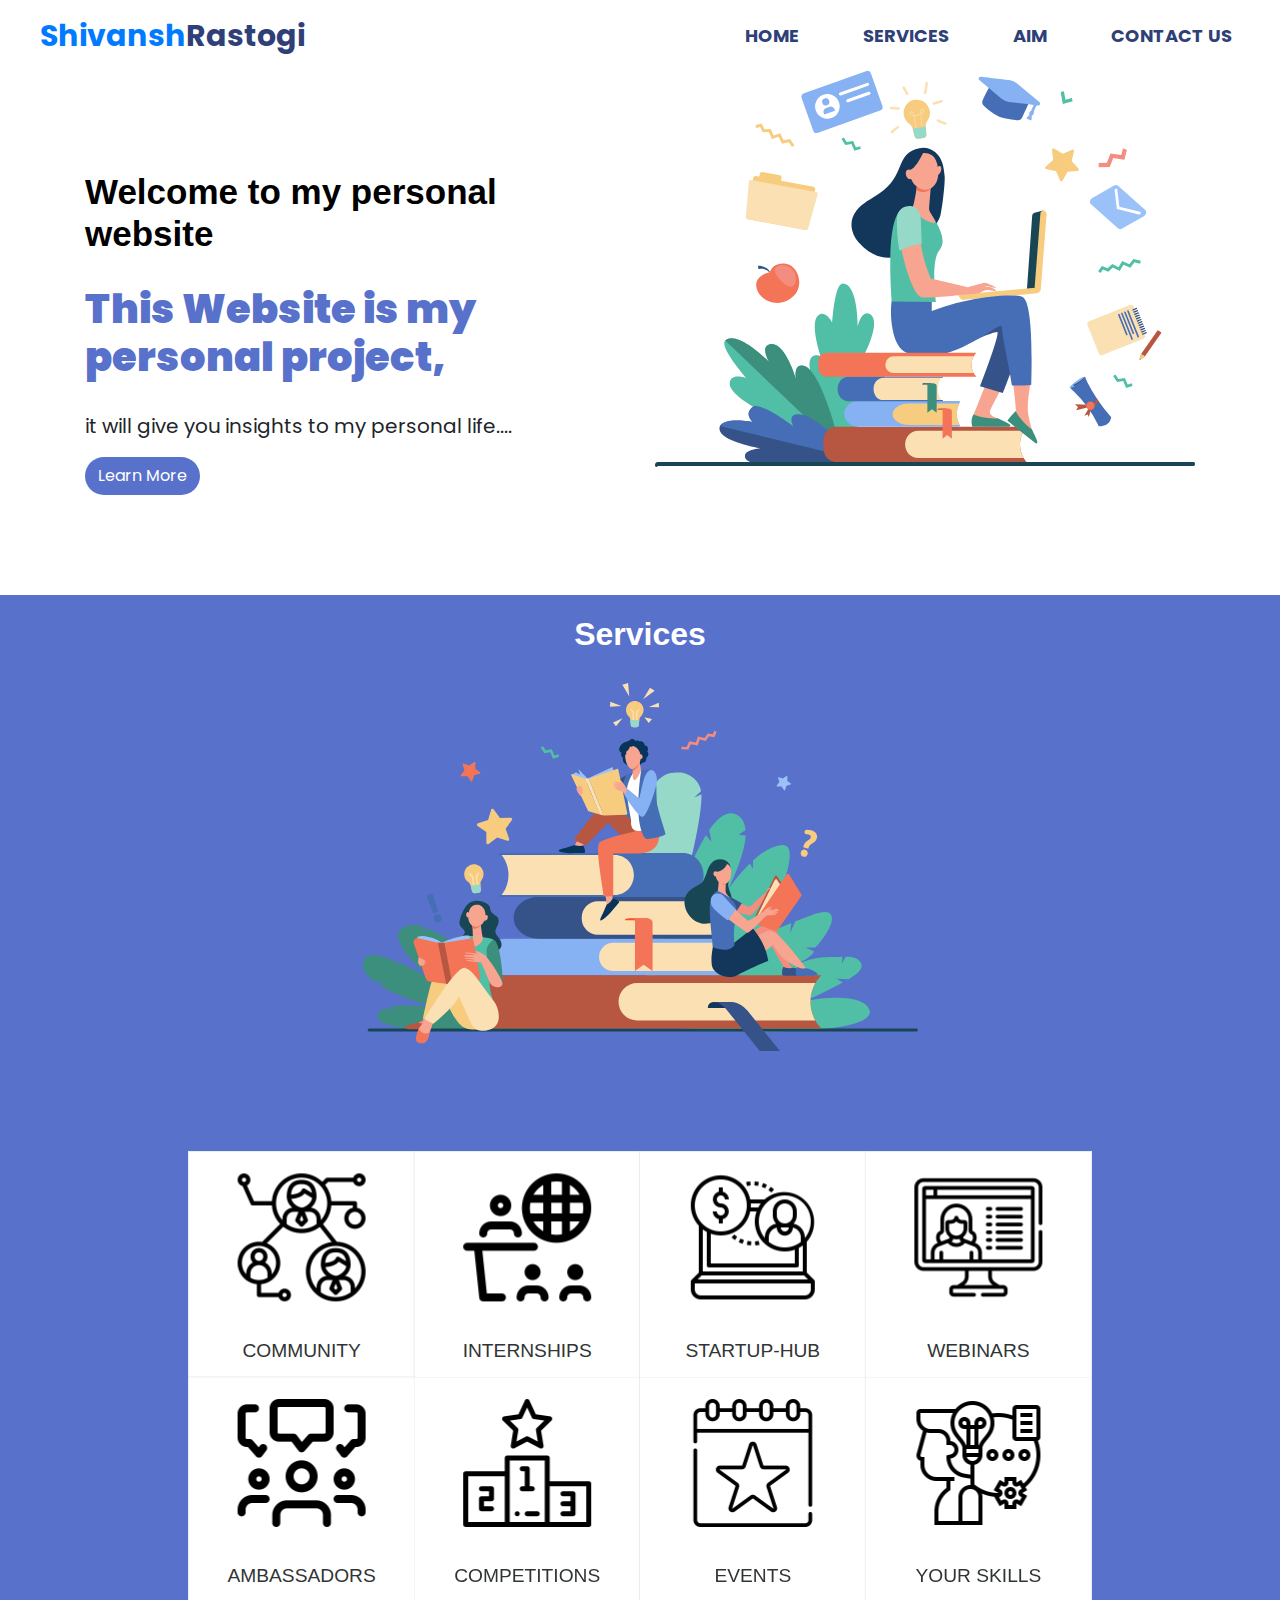
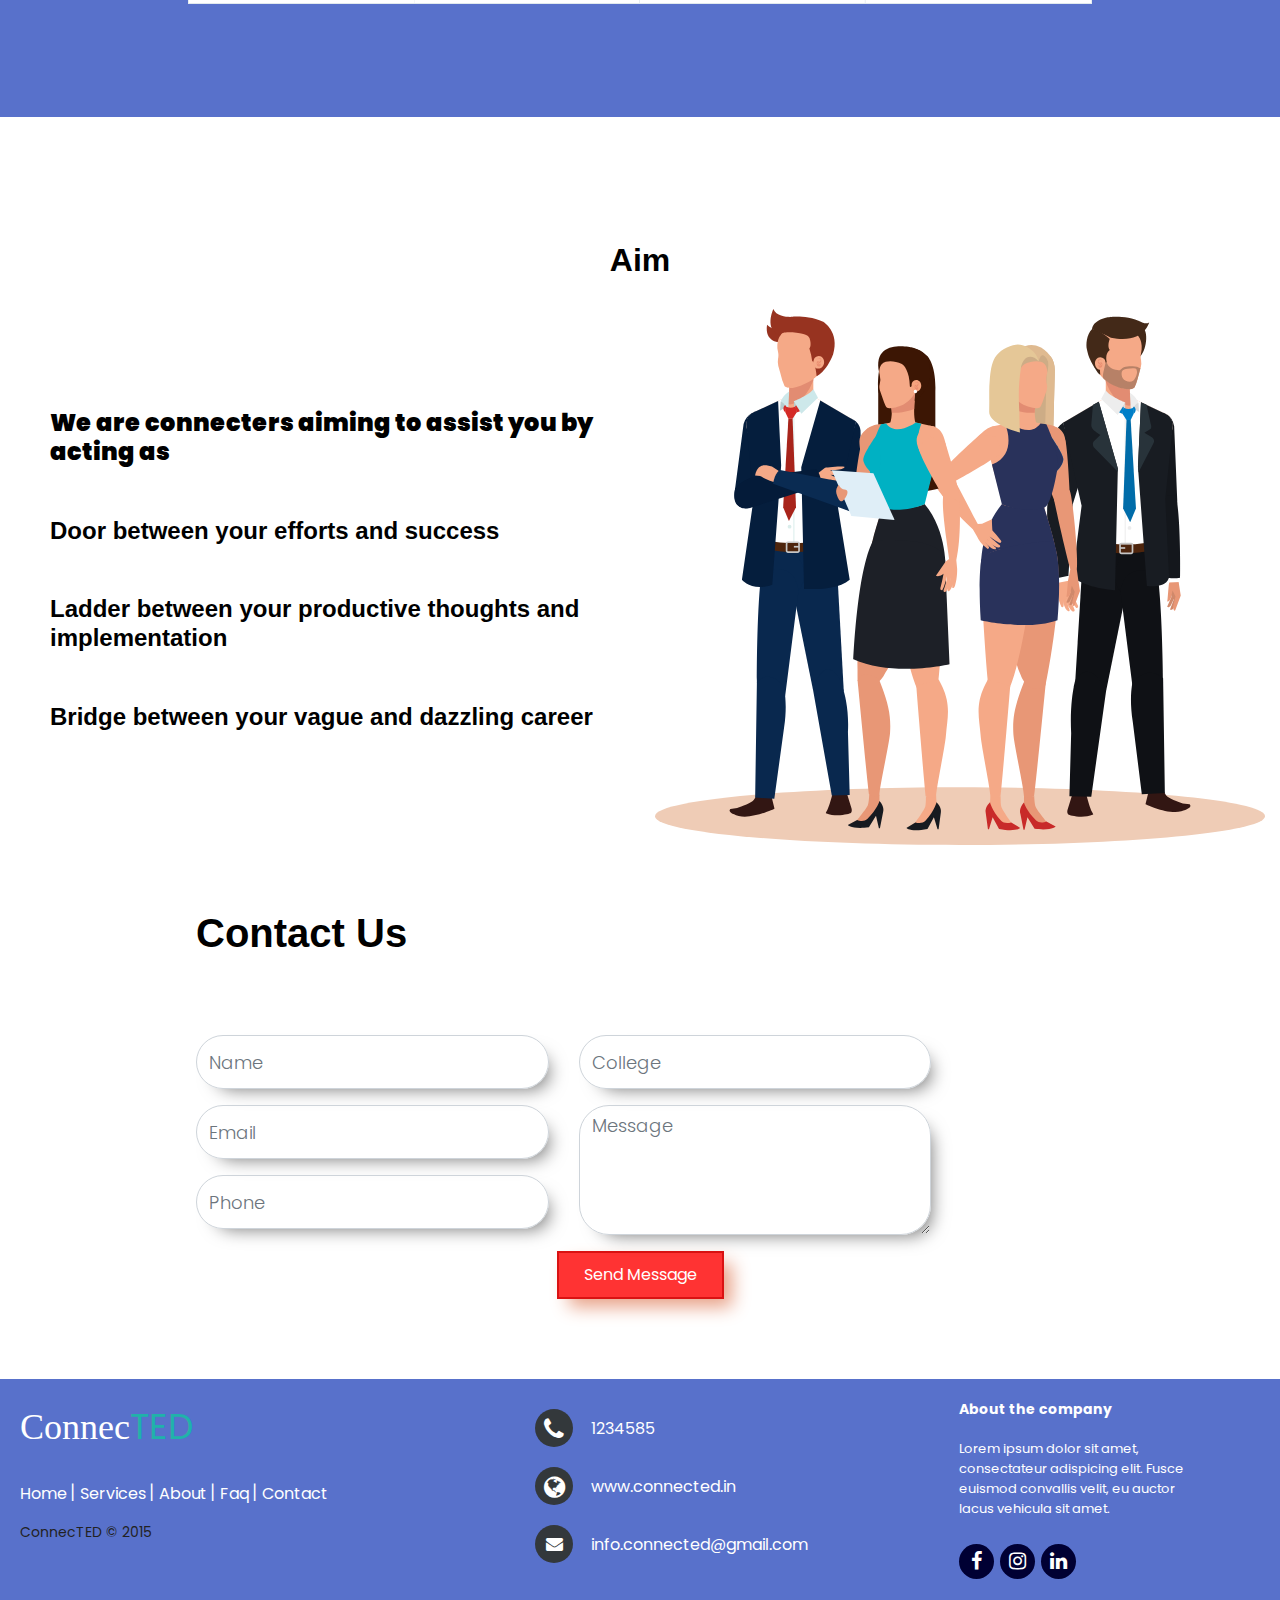
==== index.html @ b20474a9 "intro done" ====
<!DOCTYPE html>
<html>
<head>
  <title>Portfolio</title>


  <meta charset="utf-8">
  <meta name="viewport" content="width=device-width, initial-scale=1">
 <link rel="stylesheet" href="https://maxcdn.bootstrapcdn.com/bootstrap/4.5.2/css/bootstrap.min.css">

<!-- jQuery library -->
<script src="https://ajax.googleapis.com/ajax/libs/jquery/3.5.1/jquery.min.js"></script>

<!-- Popper JS -->
<script src="https://cdnjs.cloudflare.com/ajax/libs/popper.js/1.16.0/umd/popper.min.js"></script>

<!-- Latest compiled JavaScript -->
<script src="https://maxcdn.bootstrapcdn.com/bootstrap/4.5.2/js/bootstrap.min.js"></script>
  <link rel="stylesheet" type="text/css" href="css/style.css">
<link href="https://fonts.googleapis.com/css2?family=Poppins&display=swap" rel="stylesheet">
<link href="https://stackpath.bootstrapcdn.com/font-awesome/4.7.0/css/font-awesome.min.css"  rel="stylesheet">

 <style>



 </style>
 </head>

 <body>



<div class="bs-example">
    <nav class="navbar navbar-expand-lg navbar navbar-transparent bg-transparent">
        <a href="#" class="navbar-brand nav-style pl-4"><b> Shivansh<span class="righttxt">Rastogi</span></b></a>
        <button type="button" class="navbar-toggler" data-toggle="collapse" data-target="#navbarCollapse1">
            <span class="navbar-toggler-icon"></span>
        </button>

        <div class="collapse navbar-collapse" id="navbarCollapse1">
            <ul class="navbar-nav ml-auto">
              <li class="nav-item px-4">
                <a href="#" class="nav-link active">HOME</a>
              </li>
              <li class="nav-item px-4">
                <a href="#" class=" nav-link">SERVICES</a>
              </li>
              <li class="nav-item px-4">
                <a href="#" class="nav-link">AIM</a>
              </li>

               <li class="nav-item px-4">
                <a href="#" class="nav-link">CONTACT US</a>
              </li>
            </ul>
            
        </div>
    </nav>
  
      
    </ul>
     
  </div>
<section>
	<div class="container">
		<div class="row">
			<div class="col-md-5 col-lg-6 col-12  left">

				<h2 style="color: black;font-size: 35px"> Welcome to my personal website </h2>

				<h2 style="color: #5871CB;font-size: 40px;font-weight: bold;" ><b>This Website is my personal project, <span class="righttxt"></span></b></h2>
				<h2 style="font-size: 40px"> </h2>

        <p class="para"> it will give you insights to my personal life.... </p>

        <button class="btn">Learn More</button>
			</div>


<div class=" col-lg-6 col-md-5 col-12">

  <img src="Girl.svg" class="image-fluid">
</div>

		</div>

	</div>

</section>



<section>
	
<div class="container-fluid backgrd">
	<center><h2 class="serve"> Services</h2></center>



	

  <div class="container">
    <center>
	<img src="Students.svg" alt=""  class="image-fluid stdimg">
  </center>
</div>

<!--blocks-->


<div class="container-st">
  <div class="at-section">
    
  </div>
  <div class="at-grid" data-column="4">
    <div class="at-column">
      <div class="at-user">
        <div class="at-user__avatar"><img src="network.png"/></div>
        <div class="at-user__name">COMMUNITY</div>
        <div class="at-user__title"></div>
        <ul class="at-social">
          <li class="at-social__item"><a href="">
              </a></li>
          <li class="at-social__item"><a href="">
              </a></li>
          <li class="at-social__item"><a href="">
              </a></li>
        </ul>
      </div>
    </div>
    <div class="at-column">
      <div class="at-user">
       <div class="at-user__avatar" ><img src= "training.png"  /></div>
        <div class="at-user__name">INTERNSHIPS</div>
        <div class="at-user__title"></div>
        <ul class="at-social">
          <li class="at-social__item"><a href="">
              </a></li>
          <li class="at-social__item"><a href="">
              </a></li>
          <li class="at-social__item"><a href="">
              </a></li>
        </ul>
      </div>
    </div>
    <div class="at-column">
      <div class="at-user">
        <div class="at-user__avatar"><img src="money.png"/></div>
        <div class="at-user__name">STARTUP-HUB</div>
        <div class="at-user__title"></div>
        <ul class="at-social">
          <li class="at-social__item"><a href="">
              </a></li>
          <li class="at-social__item"><a href="">
              </a></li>
          <li class="at-social__item"><a href="">
              </a></li>
        </ul>
      </div>

    </div> <div class="at-column">
      <div class="at-user">
       <div class="at-user__avatar" ><img src="webinar.png" /></div>
        <div class="at-user__name">WEBINARS</div>
        <div class="at-user__title"></div>
        <ul class="at-social">
          <li class="at-social__item"><a href="">
              </a></li>
          <li class="at-social__item"><a href="">
              </a></li>
          <li class="at-social__item"><a href="">
              </a></li>
        </ul>
      </div>
    </div>



 <div class="at-column">
      <div class="at-user">
       <div class="at-user__avatar" ><img src="forum.png"  /></div>
        <div class="at-user__name">AMBASSADORS</div>
        <div class="at-user__title"></div>
        <ul class="at-social">
          <li class="at-social__item"><a href="">
              </a></li>
          <li class="at-social__item"><a href="">
              </a></li>
          <li class="at-social__item"><a href="">
              </a></li>
        </ul>
      </div>
    </div>


    <div class="at-column">
      <div class="at-user">
       <div class="at-user__avatar"><img src="podium.png"/></div>
        <div class="at-user__name">COMPETITIONS</div>
        <div class="at-user__title"></div>
        <ul class="at-social">
          <li class="at-social__item"><a href="">
              </a></li>
          <li class="at-social__item"><a href="">
              </a></li>
          <li class="at-social__item"><a href="">
              </a></li>
        </ul>
      </div>
    </div>
    <div class="at-column">
      <div class="at-user">
        <div class="at-user__avatar"><img src="event.png"/></div>
        <div class="at-user__name">EVENTS</div>
        <div class="at-user__title"></div>
        <ul class="at-social">
          <li class="at-social__item"><a href="">
              </a></li>
          <li class="at-social__item"><a href="">
              </a></li>
          <li class="at-social__item"><a href="">
              </a></li>
        </ul>
      </div>
    </div>
    <div class="at-column">
      <div class="at-user">
        
<div class="at-user__avatar"><img src="skill.png"></div>
        <div class="at-user__name"> YOUR SKILLS</div>
        <div class="at-user__title"></div>
        <ul class="at-social">
          <li class="at-social__item"><a href="">
              </a></li>
          <li class="at-social__item"><a href="">
              </a></li>
          <li class="at-social__item"><a href="">
              </a></li>
        </ul>
      </div>
    </div>
    
    
    </div>











</div>


</section>


<section>

<div class="container-fluid ">

  <center><h2 class="pt-4"> Aim</h2></center>

<div class="row">

  <div class="col-md-5 col-lg-6 col-12 aimleft">

<h4 class="line"><b>We are connecters aiming to assist you by acting as</b></h4>

<h4 class="line">Door between your efforts and success</h4>

<h4 class="line">Ladder between your productive thoughts and implementation</h4>

<h4 class="line">Bridge between your vague and dazzling career</h4>
  </div>



  <div class="col-md-5 col-lg-6 col-12 ">

    <img src="Aim.svg"  class="image-fluid">

  </div>
</div>


</div>

</section>

<section class="contact">
  
<div class="container">
<div id="fh5co-main">
<div class="fh5co-narrow-content animate-box fadeInLeft animated" data-animate-effect="fadeInLeft">
        
        <div class="row">
          <div class="col-md-4 col-md-offset-1">
            <h1>Contact Us</h1>
          </div>
          
        </div>
        <br /><br />
        <form action="">
          <div class="row">
            <div class="col-md-10 col-md-offset-1">
              <div class="row">
                <div class="col-md-6">
                  <div class="form-group">
                    <input type="text" class="form-control" placeholder="Name">
                  </div>
                  <div class="form-group">
                    <input type="text" class="form-control" placeholder="Email">
                    
                  </div>
                  <div class="form-group">
                    <input type="text" class="form-control" placeholder="Phone">
                    
                  </div>
                </div>
                <div class="col-md-6">
                  <div class="form-group">
                    <input type="text" class="form-control" placeholder="College">
                    
                  </div>

                  <div class="form-group">
                    <textarea name="" id="message" cols="30" rows="7" class="form-control" placeholder="Message"></textarea>
                  </div>
                 
                </div>
                
              </div>
            </div>
            
          </div>   
          <center>
                  <div class="form-group">
                    <input type="submit" class="btn btn-primary btn-md" value="Send Message">
                    
                  </div>
                </center>

        </form>
      </div>
</div>


</div>



  
</section>









<section >

<footer class="footer-distributed" style="padding: 20px 20px">

      <div class="footer-left">

        <h3>Connec<span>TED</span></h3>

        <p class="footer-links">
          <a href="#" class="link-1">Home</a>
          
          <a href="#">Services</a>
        
          
        
          <a href="#">About</a>
          
          <a href="#">Faq</a>
          
          <a href="#">Contact</a>
        </p>

        <p class="footer-company-name">ConnecTED © 2015</p>
      </div>

      <div class="footer-center">

        <div>
          <i class="fa fa-phone"></i>
          <p>1234585</p>
        </div>
<div>
          <i class="fa fa-globe"></i>
           <p><a href="file:///C:/Users/HP/Desktop/www.connected.in">www.connected.in</a></p>
        </div>
        <div>
          <i class="fa fa-envelope"></i>
          <p><a href="mailto:info.connected@gmail.com">info.connected@gmail.com</a></p>
        </div>

      </div>

      <div class="footer-right">

        <p class="footer-company-about">
          <span>About the company</span>
          Lorem ipsum dolor sit amet, consectateur adispicing elit. Fusce euismod convallis velit, eu auctor lacus vehicula sit amet.
        </p>

        <div class="footer-icons">

          <a href="#"><i class="fa fa-facebook"></i></a>
          <a href="#"><i class="fa fa-instagram"></i></a>
          <a href="#"><i class="fa fa-linkedin"></i></a>
        </div>

      </div>

    </footer>
    </section>
 </body>
 </html>
---- css/style.css ----
*{
  margin:0px;padding:0px;box-sizing:border-box;font-family: 'Poppins', sans-serif;
}


.nav-link{

  color: #2F3F78;
  font-weight: bold;
  font-size:18px;
}

.nav-link:hover{
  background:#2F3F78;
  color: white;
 -webkit-box-shadow: 10px 10px 18px -10px rgba(0,0,0,0.54);
-moz-box-shadow: 10px 10px 18px -10px rgba(0,0,0,0.54);
box-shadow: 10px 10px 18px -10px rgba(0,0,0,0.54); 


}

.stdimg{
height: 50%;
width: 50%;
}



.imcon{
height: 500px;
width: 500px;

}


.left{
  padding-top: 100px;
  padding-bottom: 100px;
}
.navbar-toggler{

  background:#2F3F78; 
}


.navbar-brand{
font-size: 30px;

}

.navbar-toggler{
background-color: blue;
  }

.righttxt{

  color:#2F3F78; 
}

.para{

  font-size:20px;
}

.btn{

  background-color:#5871CB; 
  border-radius:40px;
  color: white;
}

.backgrd{

background-color: #5871CB;


}

.serve{

  color:white;
  padding-top:20px;
}

.bigcol{

  background-color: white;
  height:300px;
  width: 50px;
  border-radius:10px; 

}

.smallcol{

  background-color: white;
  height: 150px;
  border-radius:10px;
  margin: 10px;

}



.row1{
  margin-left:40px;
  padding-left:100px;
  
  padding-bottom: 20px;


}

.aimleft{

  padding-left:50px;
  padding-top: 100px;
  display: block;

}

.aimleft .h4{

  line-height: 50px;
}

.line{

  padding-bottom:20px;
}

/* blocks */

.at-section__title {
  margin: 0 0 70px;
  color: #000;
  font-family: 'Roboto', sans-serif;
  font-size: 3.5rem;
  font-weight: 300;
  line-height: 2.625rem;
  text-align: center;
}
.at-grid {
  display: -webkit-box;
  display: flex;
  -webkit-box-orient: horizontal;
  -webkit-box-direction: normal;
          flex-direction: row;
  flex-wrap: wrap;
  background: #FFF;
  border: 1px solid #E2E9ED;
}
.at-grid[data-column="1"] .at-column {
  width: 100%;
  max-width: 100%;
  min-width: 100%;
  flex-basis: 100%;
}
.at-grid[data-column="2"] .at-column {
  width: 50%;
  max-width: 50%;
  min-width: 50%;
  flex-basis: 50%;
}
.at-grid[data-column="3"] .at-column {
  width: 33.3333333333%;
  max-width: 33.3333333333%;
  min-width: 33.3333333333%;
  flex-basis: 33.3333333333%;
}
.at-grid[data-column="4"] .at-column {
  width: 25%;
  max-width: 25%;
  min-width: 25%;
  flex-basis: 25%;
}
.at-grid[data-column="5"] .at-column {
  width: 20%;
  max-width: 20%;
  min-width: 20%;
  flex-basis: 20%;
}
.at-grid[data-column="6"] .at-column {
  width: 16.6666666667%;
  max-width: 16.6666666667%;
  min-width: 16.6666666667%;
  flex-basis: 16.6666666667%;
}
.at-grid[data-column="7"] .at-column {
  width: 14.2857142857%;
  max-width: 14.2857142857%;
  min-width: 14.2857142857%;
  flex-basis: 14.2857142857%;
}
.at-grid[data-column="8"] .at-column {
  width: 12.5%;
  max-width: 12.5%;
  min-width: 12.5%;
  flex-basis: 12.5%;
}
.at-grid[data-column="9"] .at-column {
  width: 11.1111111111%;
  max-width: 11.1111111111%;
  min-width: 11.1111111111%;
  flex-basis: 11.1111111111%;
}
.at-column {
  z-index: 0;
  position: relative;
  background: #FFF;
  box-shadow: 0 0 0 1px #E2E9ED;
  padding: 10px;
  box-sizing: border-box;
  -webkit-transition: box-shadow 0.2s ease, z-index 0s 0.2s ease, -webkit-transform 0.2s ease;
  transition: box-shadow 0.2s ease, z-index 0s 0.2s ease, -webkit-transform 0.2s ease;
  transition: box-shadow 0.2s ease, transform 0.2s ease, z-index 0s 0.2s ease;
  transition: box-shadow 0.2s ease, transform 0.2s ease, z-index 0s 0.2s ease, -webkit-transform 0.2s ease;
}
.at-column:before {
  content: "";
  display: block;
  padding-top: 100%;
}
.at-column:hover {
  z-index: 1;
  box-shadow: 0 8px 50px rgba(0, 0, 0, 0.2);
  -webkit-transform: scale(1.05);
          transform: scale(1.05);
  -webkit-transition: box-shadow 0.2s ease, z-index 0s 0s ease, -webkit-transform 0.2s ease;
  transition: box-shadow 0.2s ease, z-index 0s 0s ease, -webkit-transform 0.2s ease;
  transition: box-shadow 0.2s ease, transform 0.2s ease, z-index 0s 0s ease;
  transition: box-shadow 0.2s ease, transform 0.2s ease, z-index 0s 0s ease, -webkit-transform 0.2s ease;
}
.at-column:hover .at-social {
  margin: 16px 0 0;
  opacity: 1;
}
@media (max-width: 800px) {
  .at-column {
    width: 50% !important;
    max-width: 50% !important;
    min-width: 50% !important;
    flex-basis: 50% !important;
  }
}
@media (max-width: 600px) {
  .at-column {
    width: 100% !important;
    max-width: 100% !important;
    min-width: 100% !important;
    flex-basis: 100% !important;
  }
}
.at-user {
  position: absolute;
  top: 50%;
  left: 0;
  width: 100%;
  -webkit-transform: translate(0, -50%);
          transform: translate(0, -50%);
  text-align: center;
}
.at-user__avatar {
  width: 200px;
  height: 200px;
 padding: 20px;
  margin: 0 auto 20px;
  overflow: hidden;
}
.at-user__avatar img {
  display: block;
  width: 100%;
  max-width: 100%;
}
.at-user__name {
  color: #313435;
  font-family: 'Roboto', sans-serif;
  font-size: 1.5rem;
  font-weight: 500;
  line-height: 2.625rem;
}
.at-user__title {
  color: #6F808A;
  font-family: 'Roboto', sans-serif;
  font-size: 0.875rem;
  line-height: 2.375rem;
}
.at-social {
  margin: 0 0 -18px;
  opacity: 0;
  -webkit-transition: margin 0.2s ease, opacity 0.2s ease;
  transition: margin 0.2s ease, opacity 0.2s ease;
}
.at-social__item {
  display: inline-block;
  margin: 0 10px;
}
.at-social__item a {
  display: block;
}
.at-social__item svg {
  fill: #515F65;
  display: block;
  height: 18px;
  -webkit-transition: fill 0.2s ease;
  transition: fill 0.2s ease;
}
.at-social__item svg:hover {
  fill: #788D96;
}
.container-st {
  max-width: 1170px;
  width: 100%;
  margin: 100px auto;
  padding: 0 20px;
  box-sizing: border-box;
  -webkit-transform-origin: top center;
          transform-origin: top center;
  -webkit-transform: scale(0.8);
          transform: scale(0.8);
}



h1, h2, h3, h4, h5, h6{
      color: #000;
    font-family: "Montserrat", Arial, sans-serif;
    font-weight: 700;
    margin: 0 0 30px 0;
}
#fh5co-main {
    
    -webkit-transition: 0.5s;
    -o-transition: 0.5s;
    transition: 0.5s;
}
#fh5co-main .fh5co-narrow-content {
    position: relative;
    width: 80%;
    margin: 0 auto;
    padding: 4em 0;
}


.form-control{
       -webkit-appearance: none;
    -moz-appearance: none;
    appearance: none;
   
    background: transparent;
    border-radius: 30px!important;
    border: 2px solid linear-gradient(red,black) !important;

    height: 54px !important;
    font-size: 18px;
-webkit-box-shadow: 10px 10px 18px -10px rgba(0,0,0,0.54);
-moz-box-shadow: 10px 10px 18px -10px rgba(0,0,0,0.54);
box-shadow: 10px 10px 18px -10px rgba(0,0,0,0.54);
    font-weight: 300;
    
   
}

.form-control:hover{


}



#message {
    height: 130px !important;
}
.btn.btn-md {
    padding: 10px 25px !important;
}
.btn-primary {
    background: rgba(255, 0, 0, 0.8) !important;
    box-shadow: 10px 10px 18px -2px rgba(232,162,136,1);
    
    color: #fff !important;
    border: 2px solid #da1212 !important;
  border-radius: 0px !important;
}





























/*footer*/

.footer-distributed{
  background: #5871CB;
   box-shadow: 30px 10px #0000ff;
   box-sizing: border-box ;
   width: 100%;

   text-align: left;
   font: bold 16px sans-serif;
   padding: 70px 50px;
}

.footer-distributed .footer-left,
.footer-distributed .footer-center,
.footer-distributed .footer-right{
  display: inline-block;
  vertical-align: top;
}

/* Footer left */

.footer-distributed .footer-left{
  width: 40%;
}

/* The company logo */

.footer-distributed h3{
  color:  #ffffff;
  font: normal 36px 'Open Sans', cursive;
  margin: 0;
}

.footer-distributed h3 span{
  color:  lightseagreen;
}

/* Footer links */

.footer-distributed .footer-links{
  color:  #ffffff;
  margin: 20px 0 12px;
  padding: 0;
}

.footer-distributed .footer-links a{
  display:inline-block;
  line-height: 1.8;
  font-weight:400;
  text-decoration: none;
  color:  inherit;
}

.footer-distributed .footer-company-name{
  color:  #222;
  font-size: 14px;
  font-weight: normal;
  margin: 0;
}

/* Footer Center */

.footer-distributed .footer-center{
  width: 35%;
}

.footer-distributed .footer-center i{
  background-color:  #33383b;
  color: #ffffff;
  font-size: 25px;
  width: 38px;
  height: 38px;
  border-radius: 50%;
  text-align: center;
  line-height: 42px;
  margin: 10px 15px;
  vertical-align: middle;
}

.footer-distributed .footer-center i.fa-envelope{
  font-size: 17px;
  line-height: 38px;
}

.footer-distributed .footer-center p{
  display: inline-block;
  color: #ffffff;
  font-weight:400;
  vertical-align: middle;
  margin:0;
}

.footer-distributed .footer-center p span{
  display:block;
  font-weight: normal;
  font-size:14px;
  line-height:2;
}

.footer-distributed .footer-center p a{
  color:white;
  text-decoration: none;;
}

.footer-distributed .footer-links a:before {
  content: "|";
  font-weight:300;
  font-size: 20px;
  left: 0;
  color: #fff;
  display: inline-block;
  padding-right: 5px;
}

.footer-distributed .footer-links .link-1:before {
  content: none;
}

/* Footer Right */

.footer-distributed .footer-right{
  width: 20%;
}

.footer-distributed .footer-company-about{
  line-height: 20px;
  color:  white;
  font-size: 13px;
  font-weight: normal;
  margin: 0;
}

.footer-distributed .footer-company-about span{
  display: block;
  color:  white;
  font-size: 14px;
  font-weight: bold;
  margin-bottom: 20px;
}

.footer-distributed .footer-icons{
  margin-top: 25px;
}

.footer-distributed .footer-icons a{
  display: inline-block;
  width: 35px;
  height: 35px;
  cursor: pointer;
  background-color:  #000033;
  border-radius: 50%;

  font-size: 20px;
  color: #ffffff;
  text-align: center;
  line-height: 35px;

  margin-right: 3px;
  margin-bottom: 5px;
}

/* If you don't want the footer to be responsive, remove these media queries */

@media (max-width: 880px) {

  .footer-distributed{
    font: bold 14px sans-serif;
  }

  .footer-distributed .footer-left,
  .footer-distributed .footer-center,
  .footer-distributed .footer-right{
    display: block;
    width: 100%;
    margin-bottom: 40px;
    text-align: center;
  }

  .footer-distributed .footer-center i{
    margin-left: 0;
  }
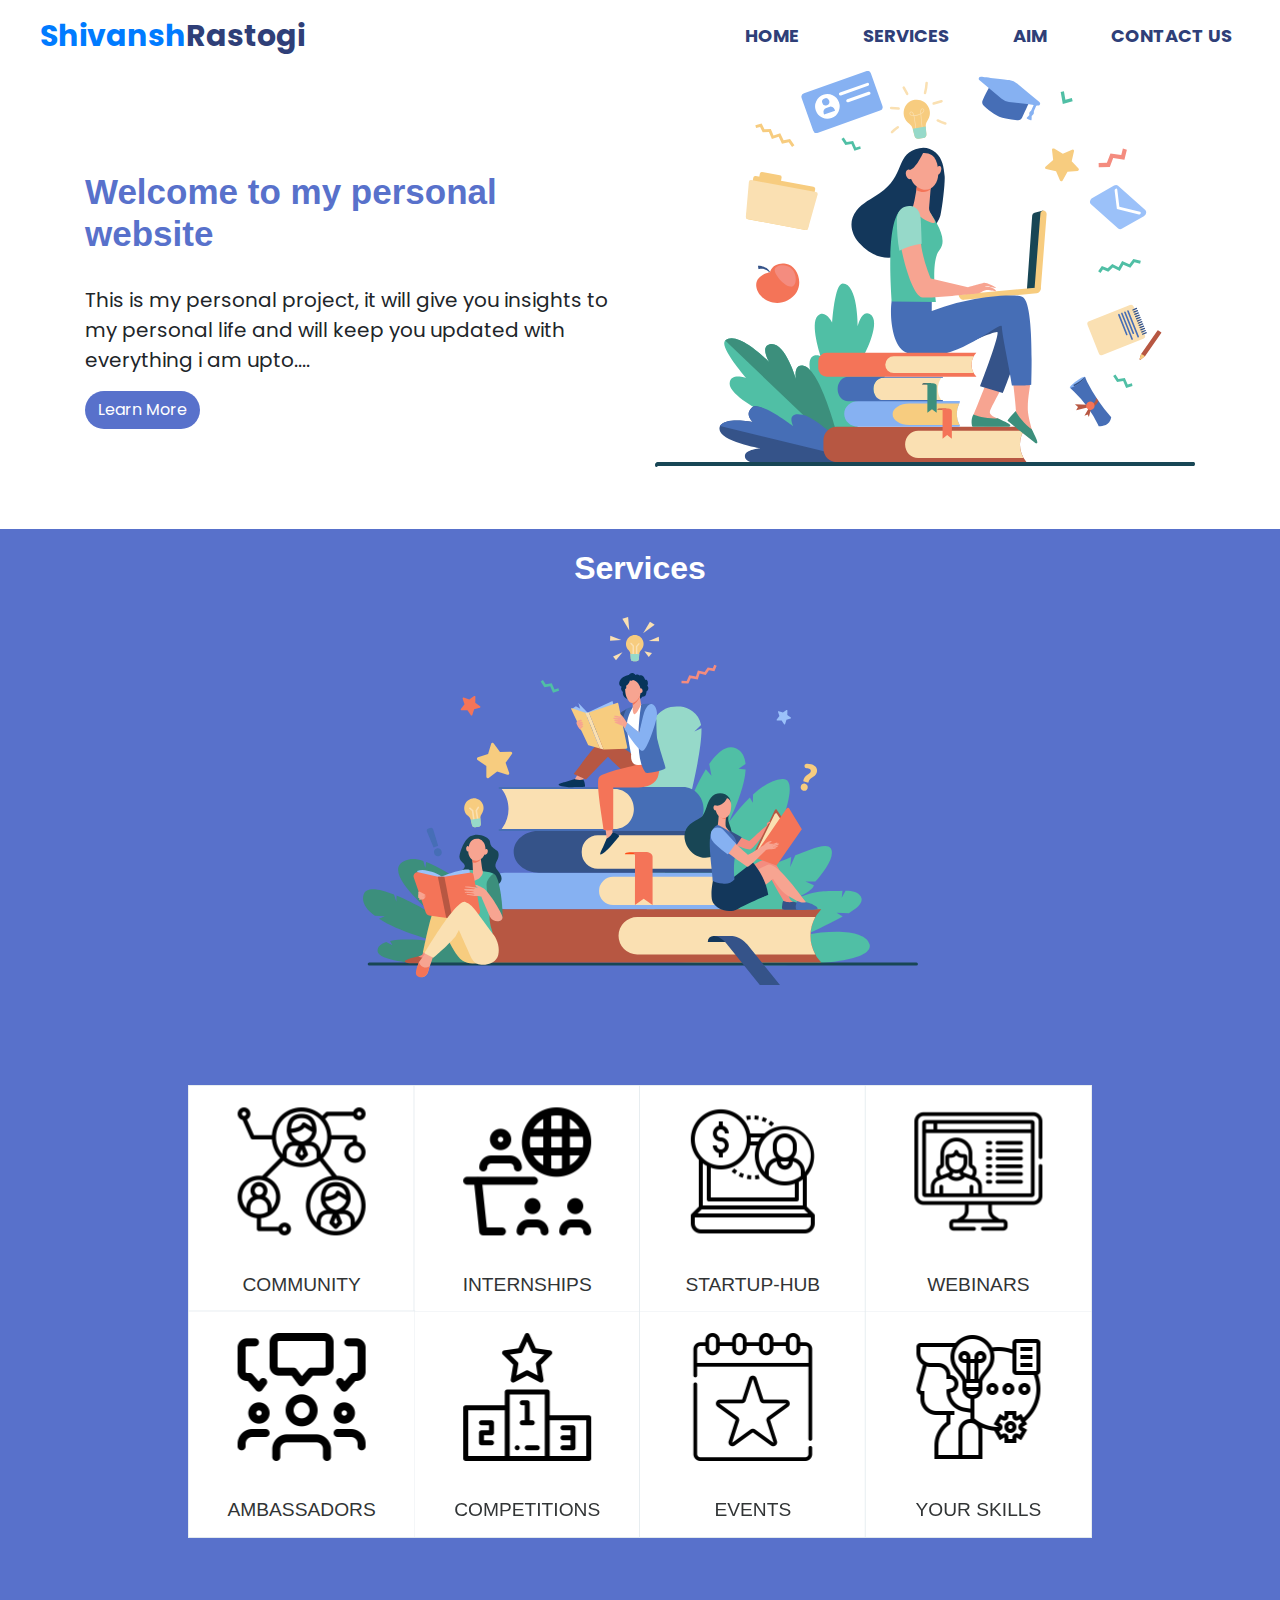
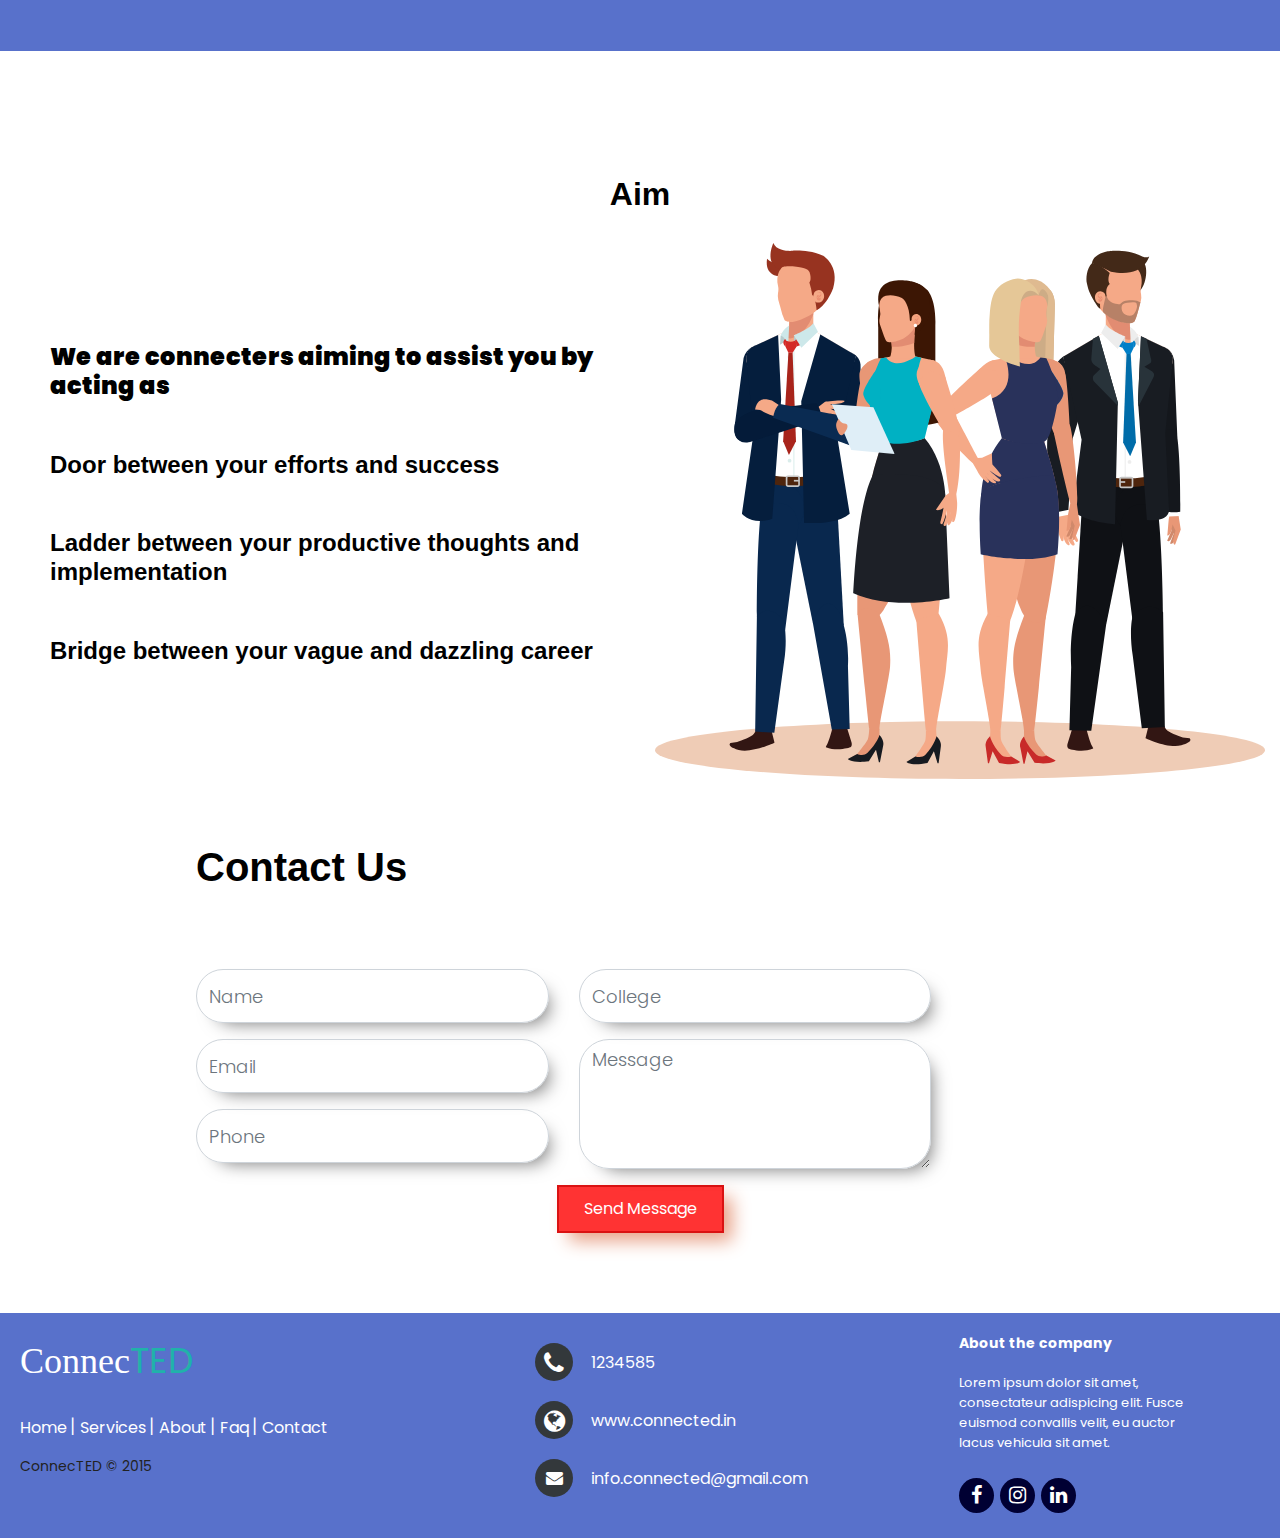
==== commit 78dd98f3: "changes to my intro" ====
--- a/index.html
+++ b/index.html
@@ -67,12 +67,12 @@
 		<div class="row">
 			<div class="col-md-5 col-lg-6 col-12  left">
 
-				<h2 style="color: black;font-size: 35px"> Welcome to my personal website </h2>
-
-				<h2 style="color: #5871CB;font-size: 40px;font-weight: bold;" ><b>This Website is my personal project, <span class="righttxt"></span></b></h2>
-				<h2 style="font-size: 40px"> </h2>
-
-        <p class="para"> it will give you insights to my personal life.... </p>
+				<h2 style="color: #5871CB;font-size: 35px"> Welcome to my personal website </h2>
+
+				<!-- <h2 style="color: #5871CB;font-size: 40px;font-weight: bold;" ><b> <span class="righttxt"></span></b></h2>
+				<h2 style="font-size: 40px"> </h2> -->
+
+        <p class="para"> This is my personal project, it will give you insights to my personal life and will keep you updated with everything i am upto.... </p>
 
         <button class="btn">Learn More</button>
 			</div>
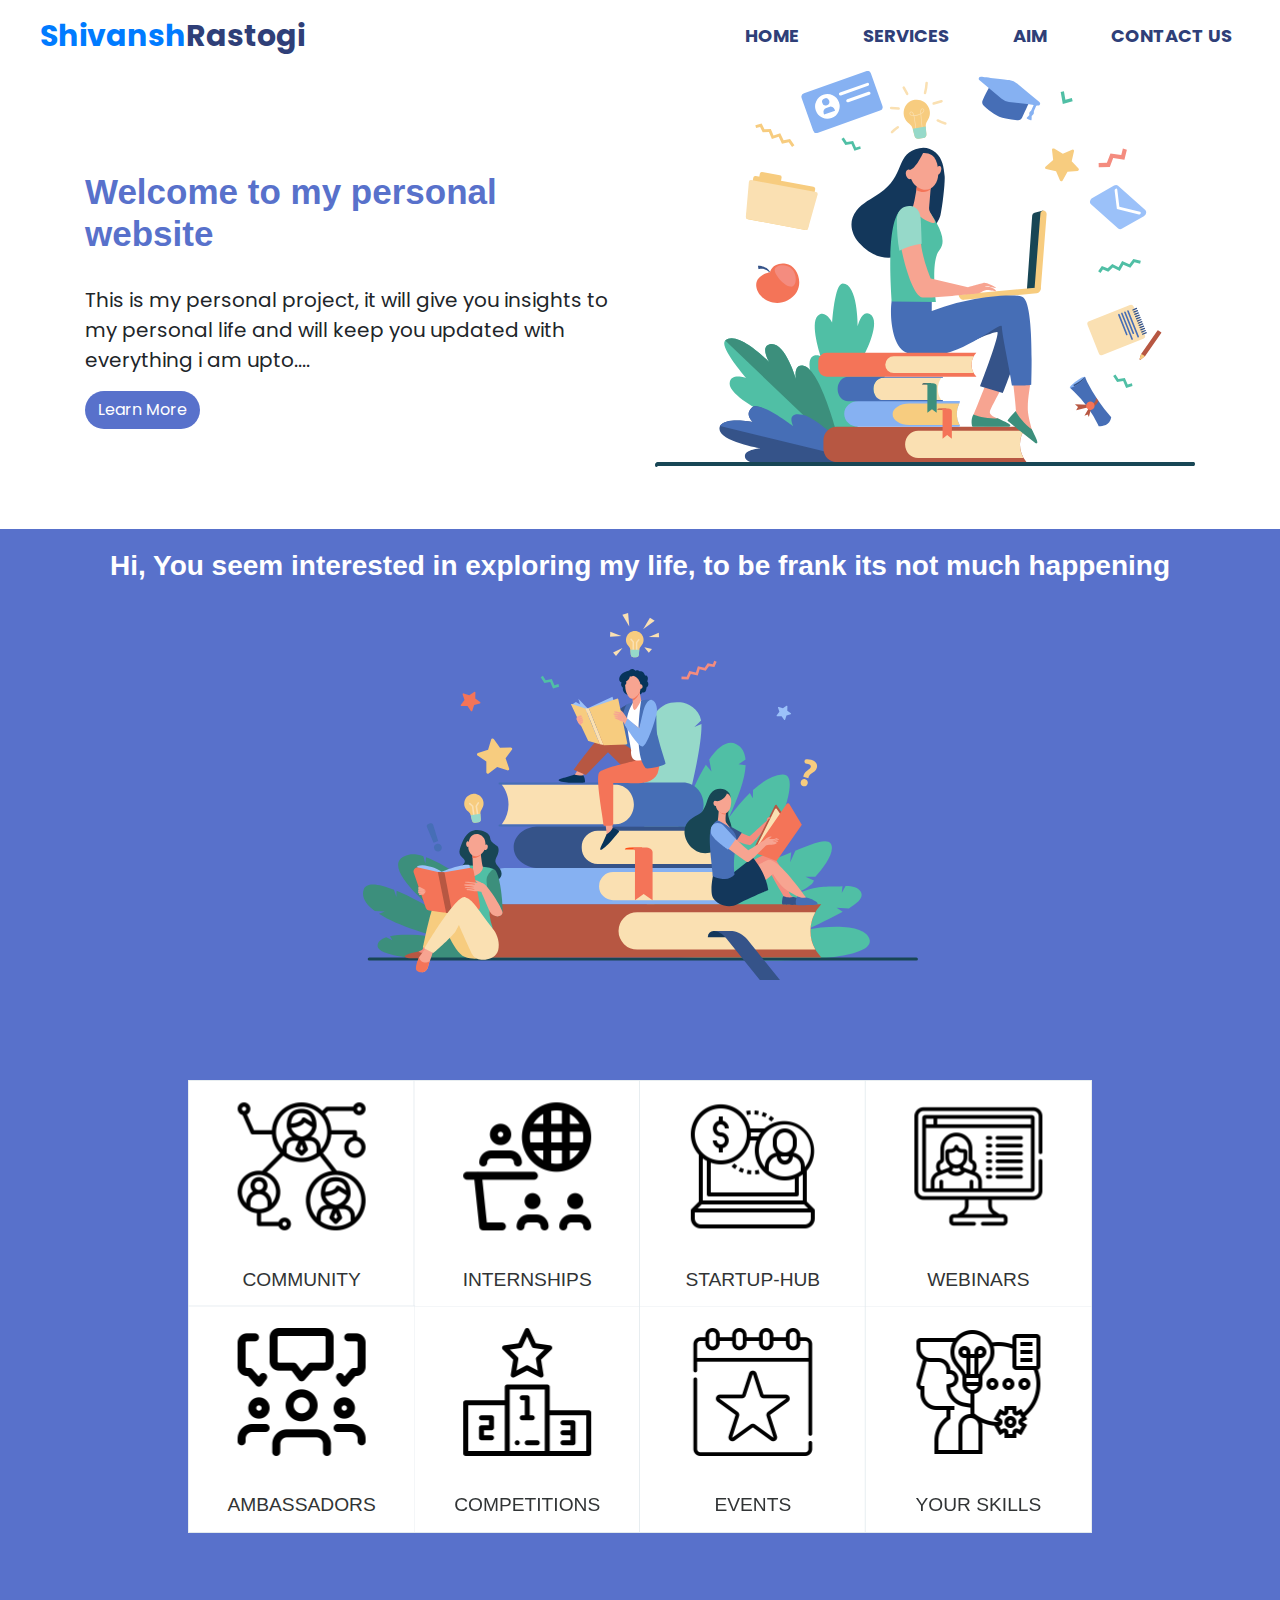
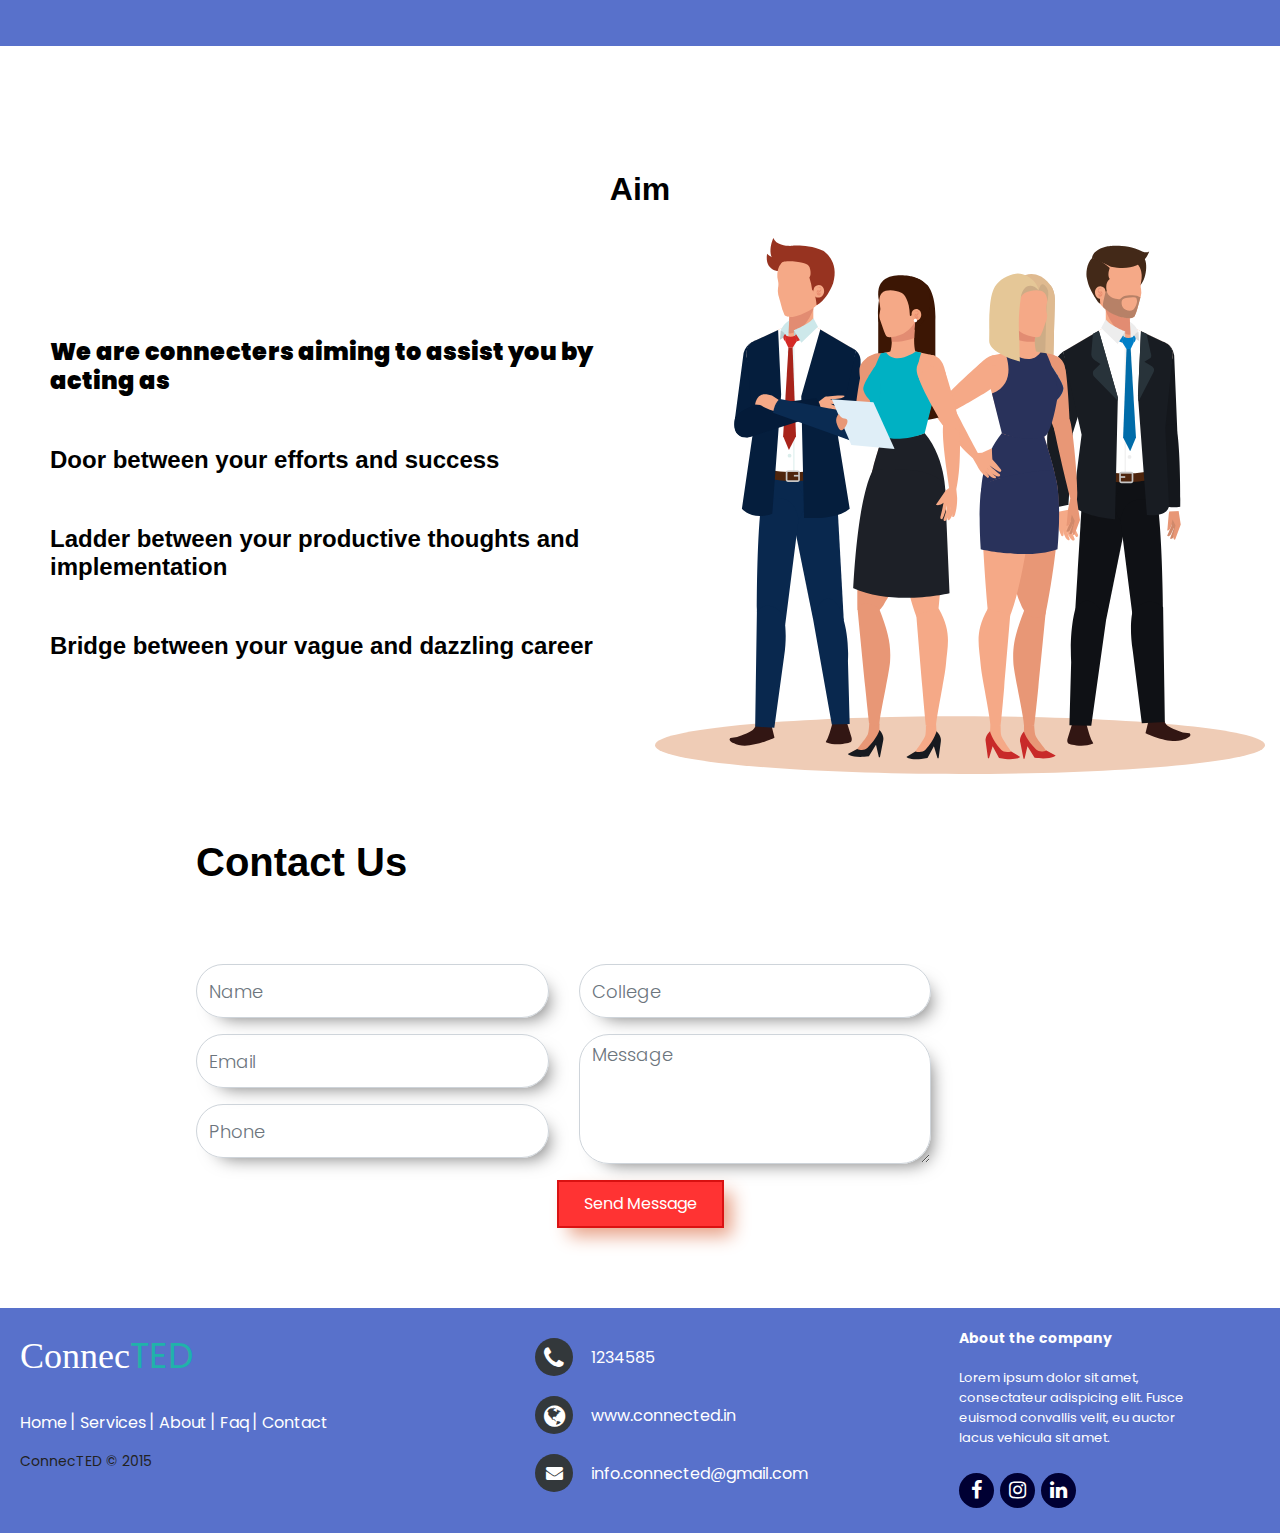
==== commit 4f9ad946: "next to hero section" ====
--- a/index.html
+++ b/index.html
@@ -94,7 +94,7 @@
 <section>
 	
 <div class="container-fluid backgrd">
-	<center><h2 class="serve"> Services</h2></center>
+	<center><h3 class="serve"> Hi, You seem interested in exploring my life, to be frank its not much happening</h3></center>
 
 
 
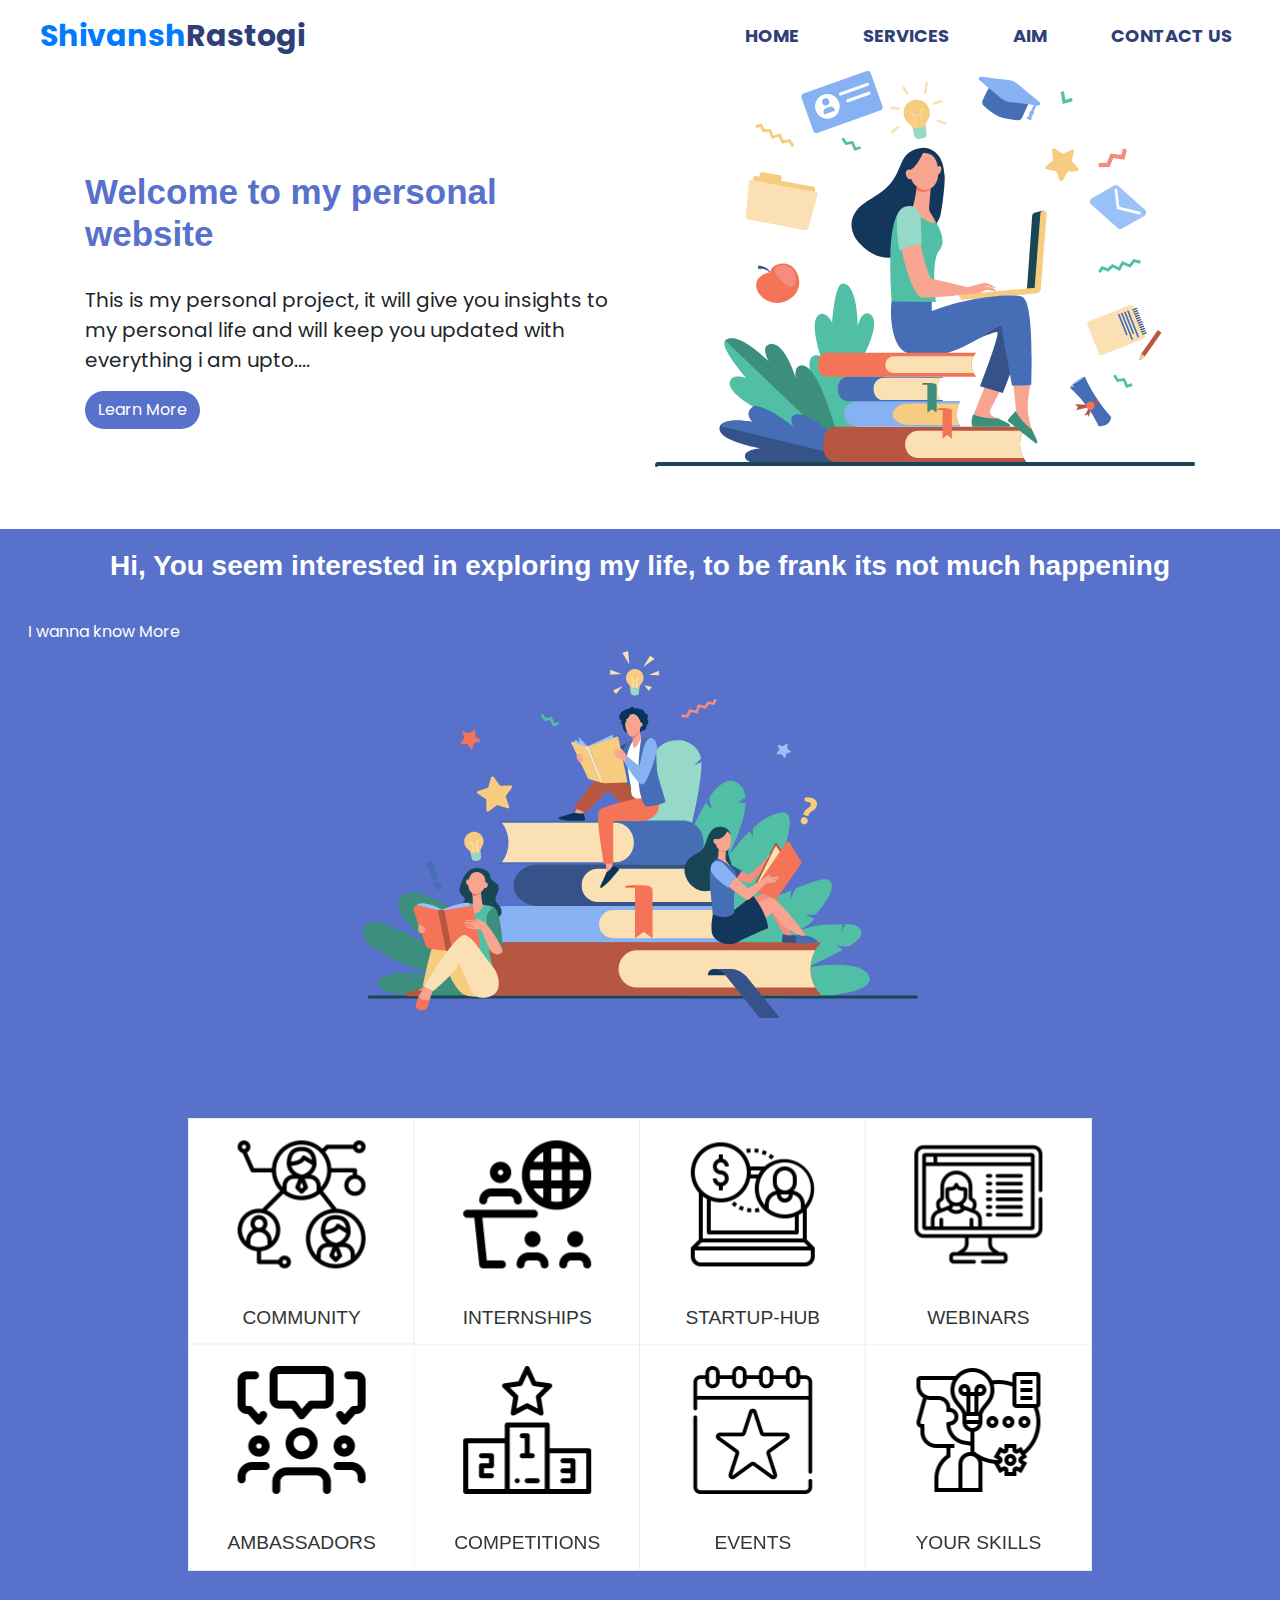
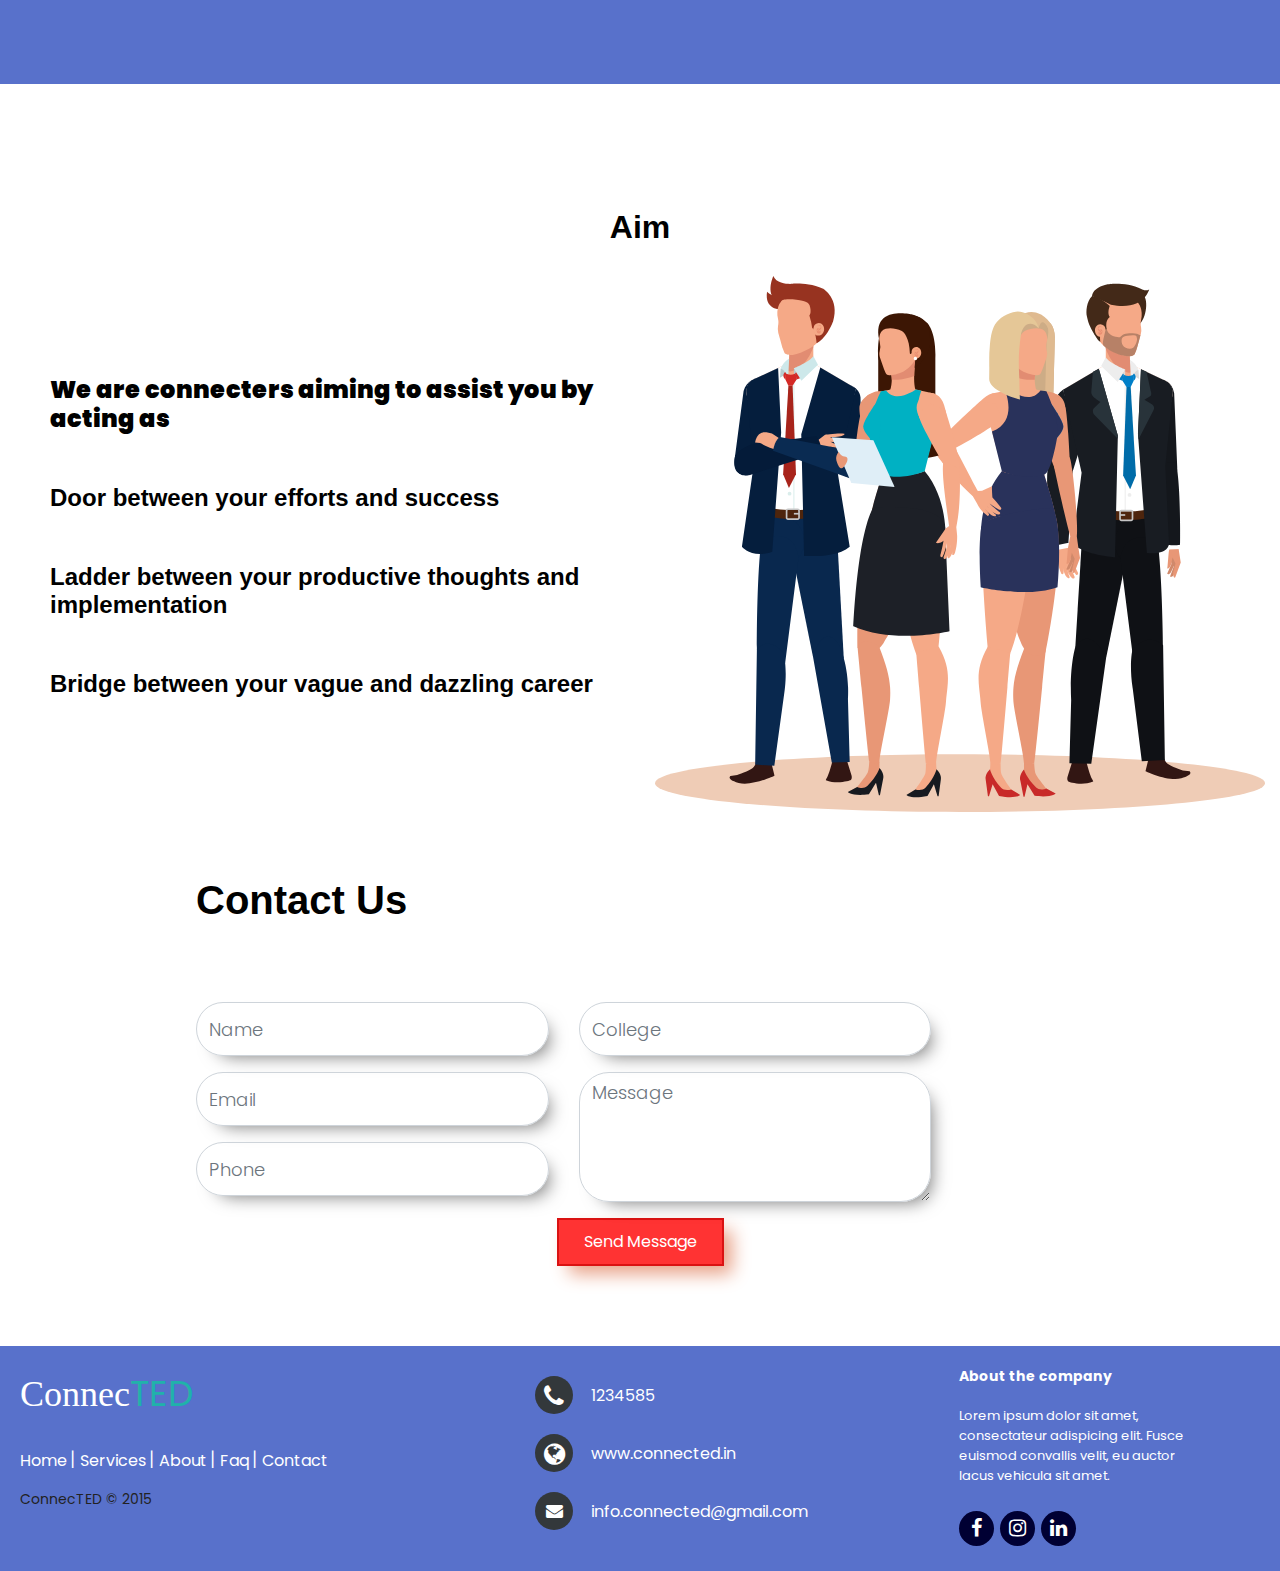
==== commit 423f568c: "know more button test" ====
--- a/index.html
+++ b/index.html
@@ -97,7 +97,7 @@
 	<center><h3 class="serve"> Hi, You seem interested in exploring my life, to be frank its not much happening</h3></center>
 
 
-
+  <button class="btn">I wanna know More</button>
 	
 
   <div class="container">
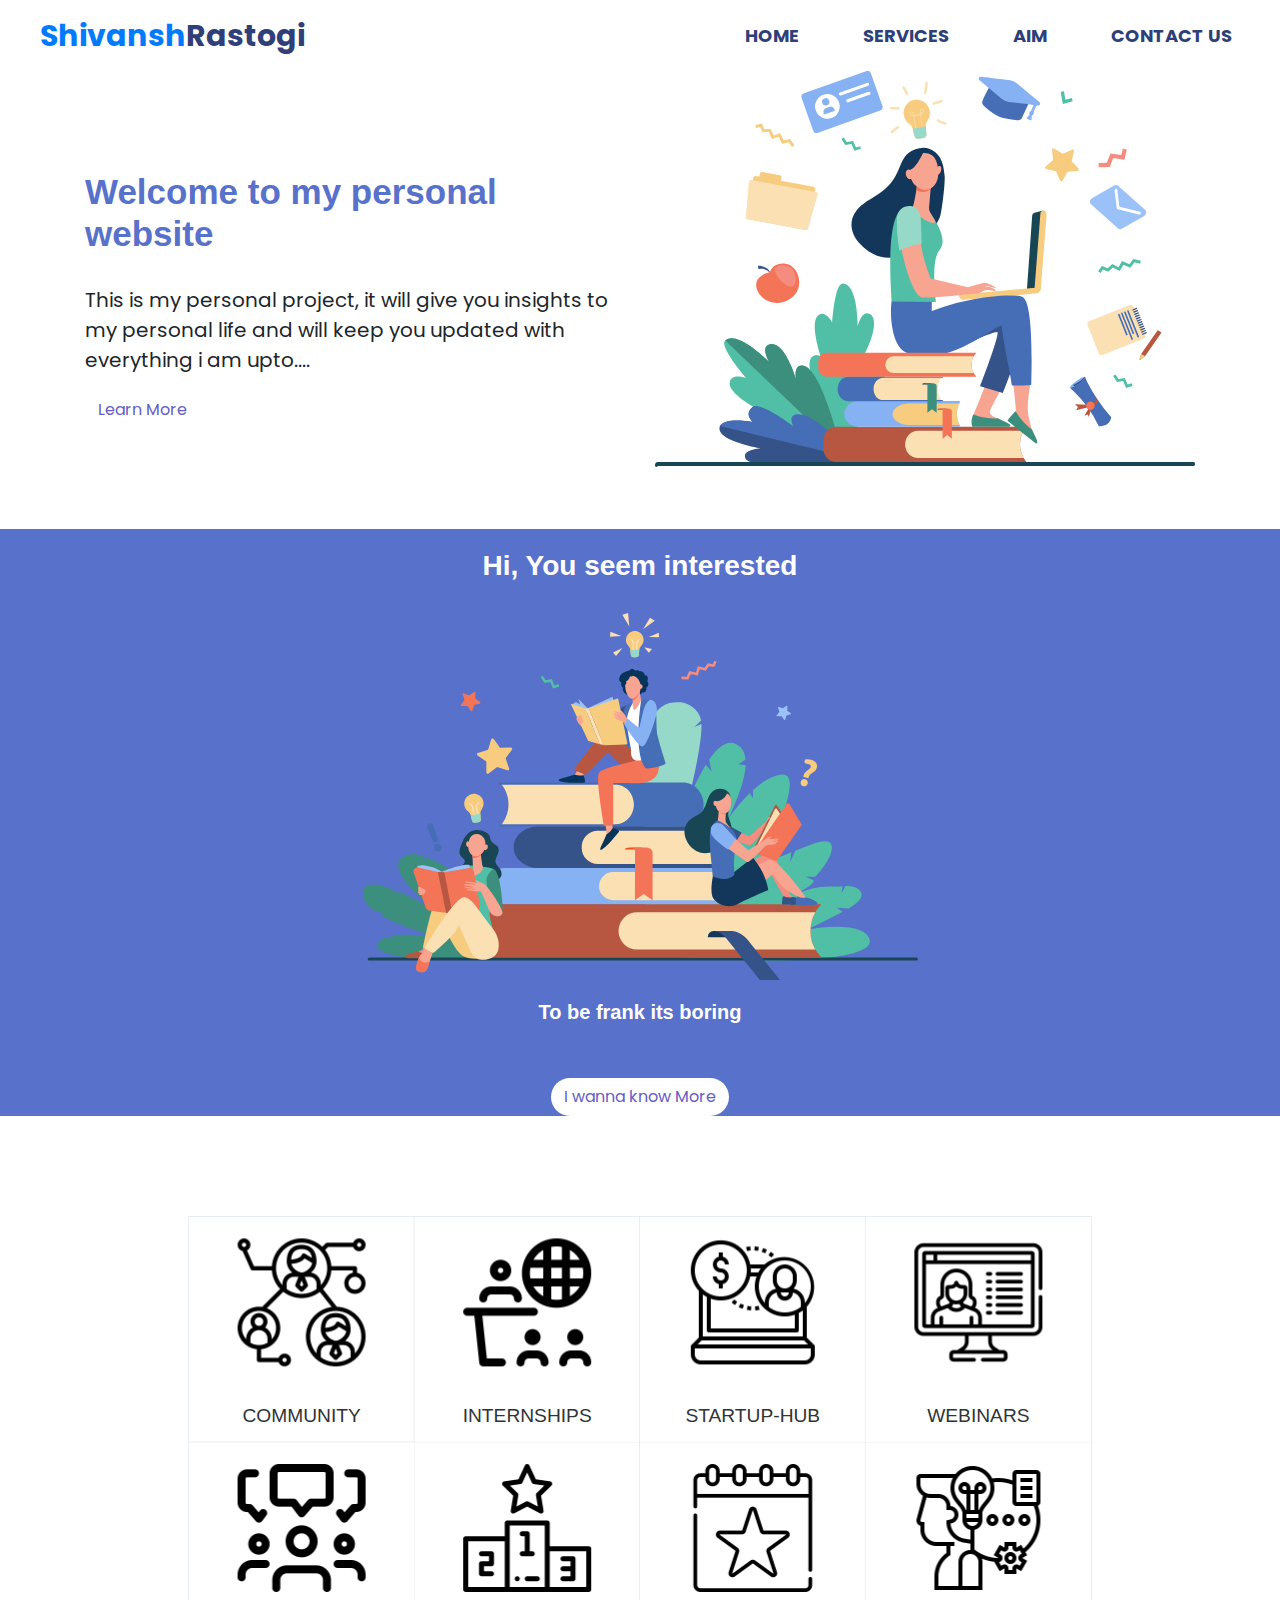
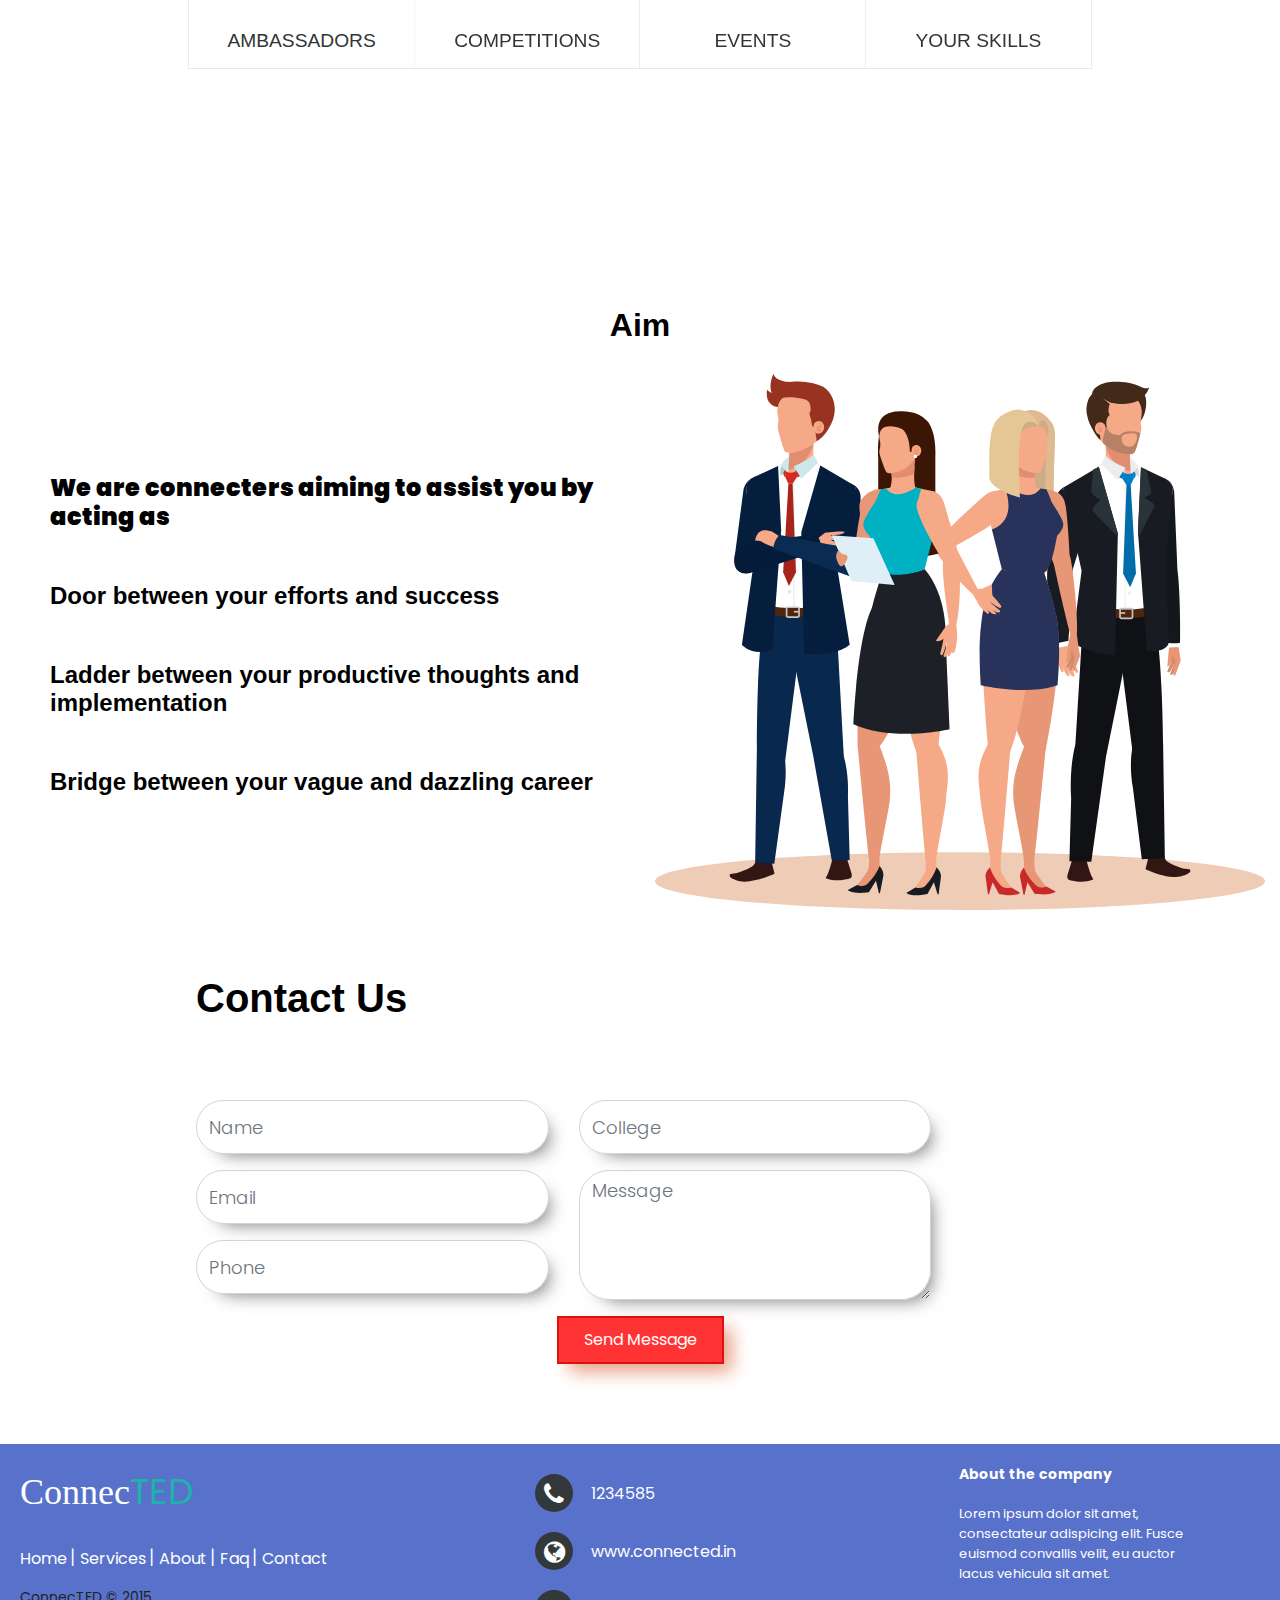
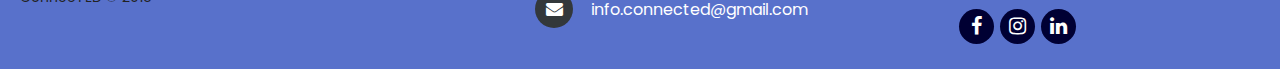
==== commit ac349746: "edits with button position" ====
--- a/index.html
+++ b/index.html
@@ -94,16 +94,20 @@
 <section>
 	
 <div class="container-fluid backgrd">
-	<center><h3 class="serve"> Hi, You seem interested in exploring my life, to be frank its not much happening</h3></center>
-
-
-  <button class="btn">I wanna know More</button>
+	<center><h3 class="serve"> Hi, You seem interested</h3></center>
+
+
+ 
 	
 
   <div class="container">
     <center>
-	<img src="Students.svg" alt=""  class="image-fluid stdimg">
-  </center>
+	    <img src="Students.svg" alt=""  class="image-fluid stdimg">
+   </center>
+  </div>
+  <center><h5 class="serve">To be frank its boring</h5></center>
+  <br>
+  <center> <button class="btn">I wanna know More</button></center>
 </div>
 
 <!--blocks-->
--- a/css/style.css
+++ b/css/style.css
@@ -65,9 +65,9 @@
 
 .btn{
 
-  background-color:#5871CB; 
+  background-color:#ffffff; 
   border-radius:40px;
-  color: white;
+  color: rgb(101, 93, 196);
 }
 
 .backgrd{
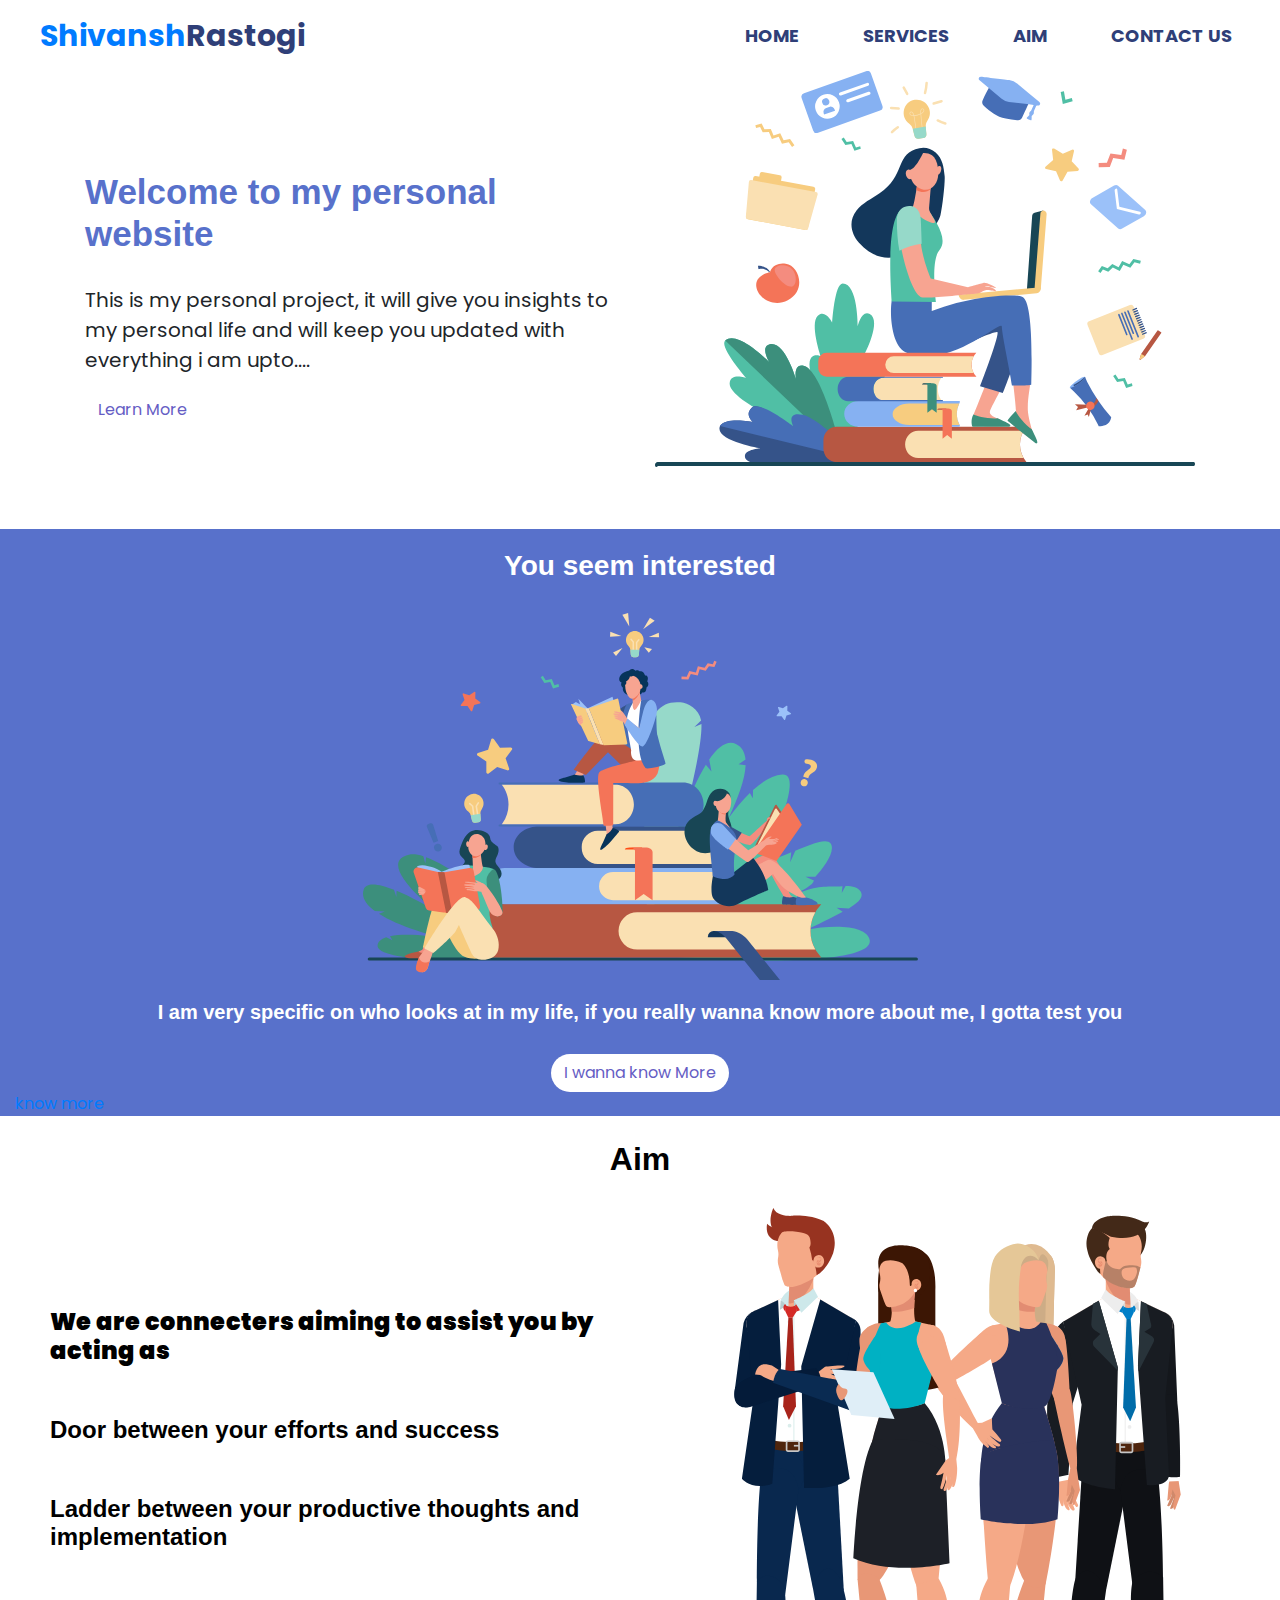
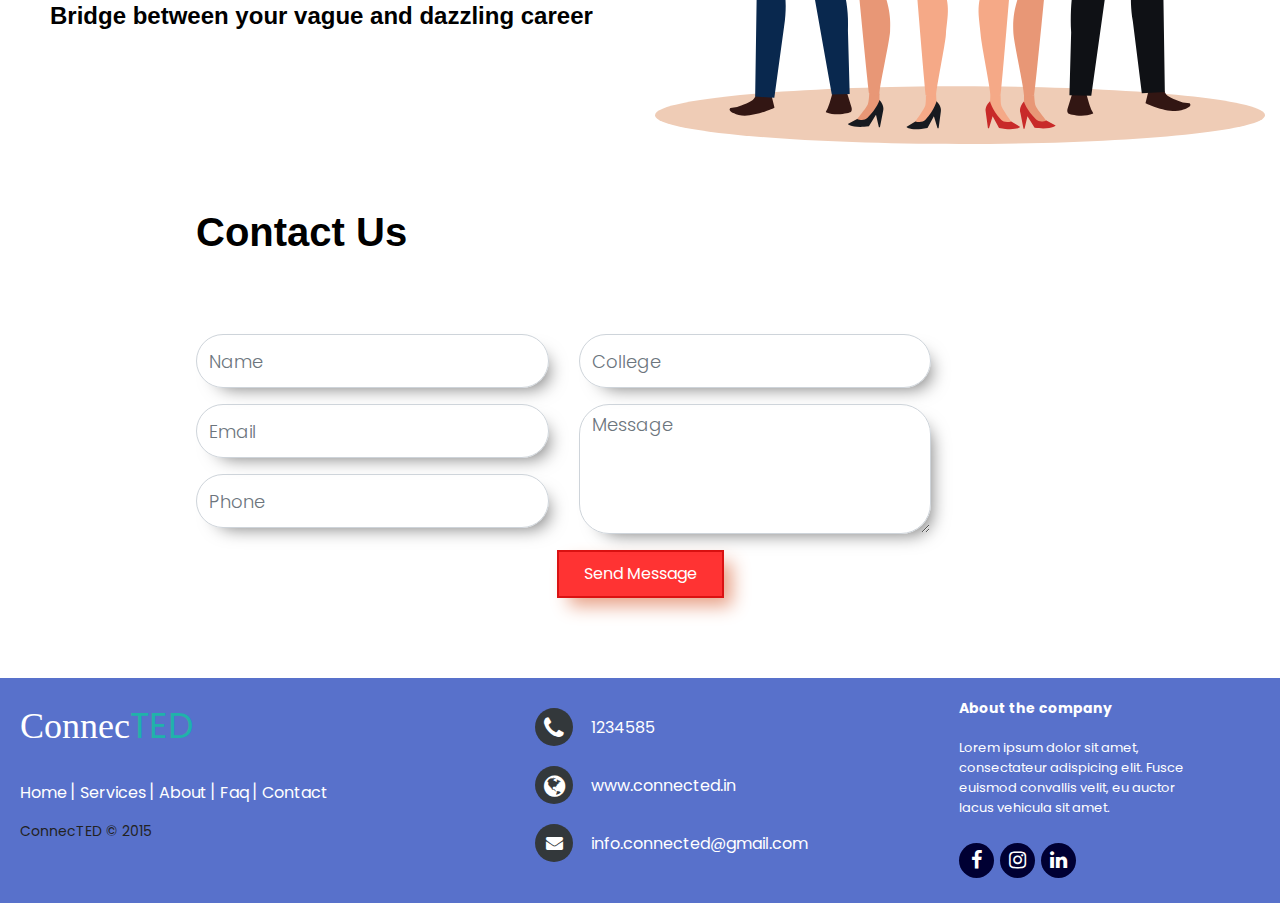
==== commit 62e26cdd: "href" ====
--- a/index.html
+++ b/index.html
@@ -93,172 +93,166 @@
 
 <section>
 	
-<div class="container-fluid backgrd">
-	<center><h3 class="serve"> Hi, You seem interested</h3></center>
-
-
- 
-	
-
-  <div class="container">
-    <center>
-	    <img src="Students.svg" alt=""  class="image-fluid stdimg">
-   </center>
+  <div class="container-fluid backgrd">
+    <center><h3 class="serve">You seem interested</h3></center>
+
+
+  
+    
+
+    <div class="container">
+      <center>
+        <img src="Students.svg" alt=""  class="image-fluid stdimg">
+    </center>
+    </div>
+    <center><h5 class="serve">I am very specific on who looks at in my life, if you really wanna know more about me, I gotta test you</h5></center>
+    <center> <button class="btn" href="knowMore.html">I wanna know More</button></center>
+    <a href="knowMore.html">know more</a>
+    <br>
   </div>
-  <center><h5 class="serve">To be frank its boring</h5></center>
-  <br>
-  <center> <button class="btn">I wanna know More</button></center>
-</div>
-
-<!--blocks-->
-
-
-<div class="container-st">
-  <div class="at-section">
-    
-  </div>
-  <div class="at-grid" data-column="4">
-    <div class="at-column">
-      <div class="at-user">
-        <div class="at-user__avatar"><img src="network.png"/></div>
-        <div class="at-user__name">COMMUNITY</div>
-        <div class="at-user__title"></div>
-        <ul class="at-social">
-          <li class="at-social__item"><a href="">
-              </a></li>
-          <li class="at-social__item"><a href="">
-              </a></li>
-          <li class="at-social__item"><a href="">
-              </a></li>
-        </ul>
+
+    <!--blocks-->
+
+    <!-- 
+    <div class="container-st">
+      <div class="at-section">
+        
       </div>
-    </div>
-    <div class="at-column">
-      <div class="at-user">
-       <div class="at-user__avatar" ><img src= "training.png"  /></div>
-        <div class="at-user__name">INTERNSHIPS</div>
-        <div class="at-user__title"></div>
-        <ul class="at-social">
-          <li class="at-social__item"><a href="">
-              </a></li>
-          <li class="at-social__item"><a href="">
-              </a></li>
-          <li class="at-social__item"><a href="">
-              </a></li>
-        </ul>
-      </div>
-    </div>
-    <div class="at-column">
-      <div class="at-user">
-        <div class="at-user__avatar"><img src="money.png"/></div>
-        <div class="at-user__name">STARTUP-HUB</div>
-        <div class="at-user__title"></div>
-        <ul class="at-social">
-          <li class="at-social__item"><a href="">
-              </a></li>
-          <li class="at-social__item"><a href="">
-              </a></li>
-          <li class="at-social__item"><a href="">
-              </a></li>
-        </ul>
-      </div>
-
-    </div> <div class="at-column">
-      <div class="at-user">
-       <div class="at-user__avatar" ><img src="webinar.png" /></div>
-        <div class="at-user__name">WEBINARS</div>
-        <div class="at-user__title"></div>
-        <ul class="at-social">
-          <li class="at-social__item"><a href="">
-              </a></li>
-          <li class="at-social__item"><a href="">
-              </a></li>
-          <li class="at-social__item"><a href="">
-              </a></li>
-        </ul>
-      </div>
-    </div>
-
-
-
- <div class="at-column">
-      <div class="at-user">
-       <div class="at-user__avatar" ><img src="forum.png"  /></div>
-        <div class="at-user__name">AMBASSADORS</div>
-        <div class="at-user__title"></div>
-        <ul class="at-social">
-          <li class="at-social__item"><a href="">
-              </a></li>
-          <li class="at-social__item"><a href="">
-              </a></li>
-          <li class="at-social__item"><a href="">
-              </a></li>
-        </ul>
-      </div>
-    </div>
-
-
-    <div class="at-column">
-      <div class="at-user">
-       <div class="at-user__avatar"><img src="podium.png"/></div>
-        <div class="at-user__name">COMPETITIONS</div>
-        <div class="at-user__title"></div>
-        <ul class="at-social">
-          <li class="at-social__item"><a href="">
-              </a></li>
-          <li class="at-social__item"><a href="">
-              </a></li>
-          <li class="at-social__item"><a href="">
-              </a></li>
-        </ul>
-      </div>
-    </div>
-    <div class="at-column">
-      <div class="at-user">
-        <div class="at-user__avatar"><img src="event.png"/></div>
-        <div class="at-user__name">EVENTS</div>
-        <div class="at-user__title"></div>
-        <ul class="at-social">
-          <li class="at-social__item"><a href="">
-              </a></li>
-          <li class="at-social__item"><a href="">
-              </a></li>
-          <li class="at-social__item"><a href="">
-              </a></li>
-        </ul>
-      </div>
-    </div>
-    <div class="at-column">
-      <div class="at-user">
-        
-<div class="at-user__avatar"><img src="skill.png"></div>
-        <div class="at-user__name"> YOUR SKILLS</div>
-        <div class="at-user__title"></div>
-        <ul class="at-social">
-          <li class="at-social__item"><a href="">
-              </a></li>
-          <li class="at-social__item"><a href="">
-              </a></li>
-          <li class="at-social__item"><a href="">
-              </a></li>
-        </ul>
-      </div>
-    </div>
-    
-    
-    </div>
-
-
-
-
-
-
-
-
-
-
-
-</div>
+      <div class="at-grid" data-column="4">
+        <div class="at-column">
+          <div class="at-user">
+            <div class="at-user__avatar"><img src="network.png"/></div>
+            <div class="at-user__name">COMMUNITY</div>
+            <div class="at-user__title"></div>
+            <ul class="at-social">
+              <li class="at-social__item"><a href="">
+                  </a></li>
+              <li class="at-social__item"><a href="">
+                  </a></li>
+              <li class="at-social__item"><a href="">
+                  </a></li>
+            </ul>
+          </div>
+        </div>
+        <div class="at-column">
+          <div class="at-user">
+          <div class="at-user__avatar" ><img src= "training.png"  /></div>
+            <div class="at-user__name">INTERNSHIPS</div>
+            <div class="at-user__title"></div>
+            <ul class="at-social">
+              <li class="at-social__item"><a href="">
+                  </a></li>
+              <li class="at-social__item"><a href="">
+                  </a></li>
+              <li class="at-social__item"><a href="">
+                  </a></li>
+            </ul>
+          </div>
+        </div>
+        <div class="at-column">
+          <div class="at-user">
+            <div class="at-user__avatar"><img src="money.png"/></div>
+            <div class="at-user__name">STARTUP-HUB</div>
+            <div class="at-user__title"></div>
+            <ul class="at-social">
+              <li class="at-social__item"><a href="">
+                  </a></li>
+              <li class="at-social__item"><a href="">
+                  </a></li>
+              <li class="at-social__item"><a href="">
+                  </a></li>
+            </ul>
+          </div>
+
+        </div> <div class="at-column">
+          <div class="at-user">
+          <div class="at-user__avatar" ><img src="webinar.png" /></div>
+            <div class="at-user__name">WEBINARS</div>
+            <div class="at-user__title"></div>
+            <ul class="at-social">
+              <li class="at-social__item"><a href="">
+                  </a></li>
+              <li class="at-social__item"><a href="">
+                  </a></li>
+              <li class="at-social__item"><a href="">
+                  </a></li>
+            </ul>
+          </div>
+        </div>
+
+
+
+      <div class="at-column">
+            <div class="at-user">
+            <div class="at-user__avatar" ><img src="forum.png"  /></div>
+              <div class="at-user__name">AMBASSADORS</div>
+              <div class="at-user__title"></div>
+              <ul class="at-social">
+                <li class="at-social__item"><a href="">
+                    </a></li>
+                <li class="at-social__item"><a href="">
+                    </a></li>
+                <li class="at-social__item"><a href="">
+                    </a></li>
+              </ul>
+            </div>
+          </div>
+
+
+        <div class="at-column">
+          <div class="at-user">
+          <div class="at-user__avatar"><img src="podium.png"/></div>
+            <div class="at-user__name">COMPETITIONS</div>
+            <div class="at-user__title"></div>
+            <ul class="at-social">
+              <li class="at-social__item"><a href="">
+                  </a></li>
+              <li class="at-social__item"><a href="">
+                  </a></li>
+              <li class="at-social__item"><a href="">
+                  </a></li>
+            </ul>
+          </div>
+        </div>
+        <div class="at-column">
+          <div class="at-user">
+            <div class="at-user__avatar"><img src="event.png"/>
+            </div>
+            <div class="at-user__name">
+              EVENTS
+            </div>
+            <div class="at-user__title"></div>
+            <ul class="at-social">
+              <li class="at-social__item"><a href="">
+                  </a></li>
+              <li class="at-social__item"><a href="">
+                  </a></li>
+              <li class="at-social__item"><a href="">
+                  </a></li>
+            </ul>
+          </div>
+        </div>
+
+        <div class="at-column">
+          <div class="at-user">
+            
+            <div class="at-user__avatar"><img src="skill.png"></div>
+                    <div class="at-user__name"> YOUR SKILLS</div>
+                    <div class="at-user__title"></div>
+                    <ul class="at-social">
+                      <li class="at-social__item"><a href="">
+                          </a></li>
+                      <li class="at-social__item"><a href="">
+                          </a></li>
+                      <li class="at-social__item"><a href="">
+                          </a></li>
+                    </ul>
+                  </div>
+              </div>
+        
+        
+        </div>
+    </div> -->
 
 
 </section>
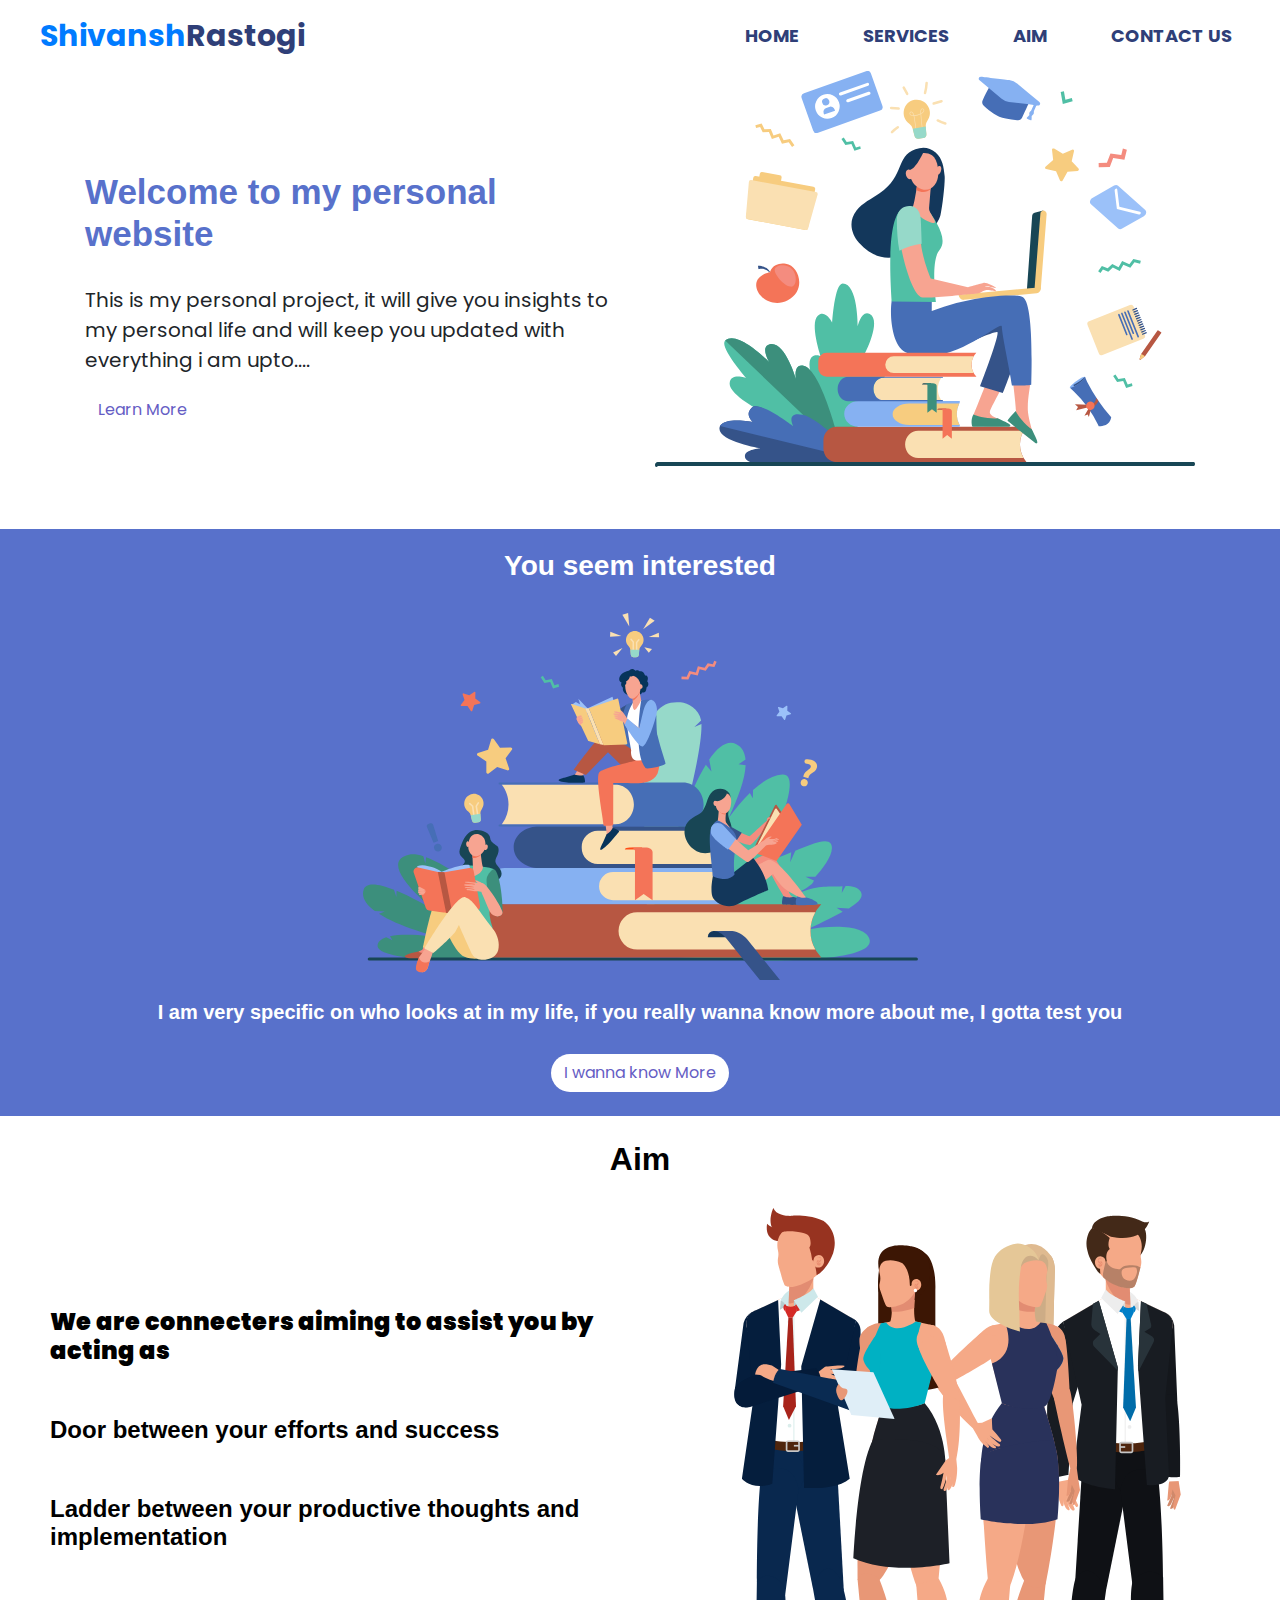
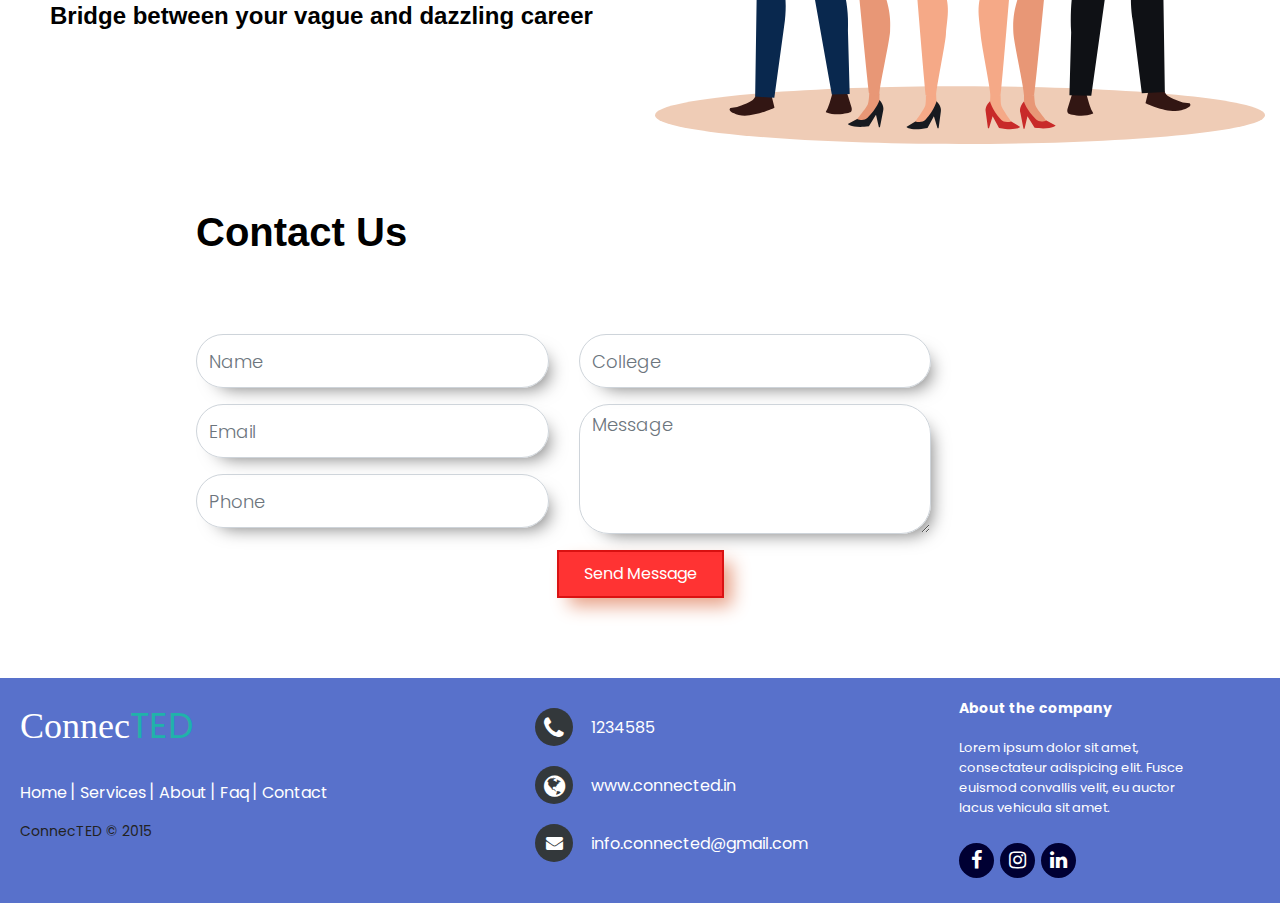
==== commit 1ea7e1db: "functionality to know more button is added" ====
--- a/index.html
+++ b/index.html
@@ -106,8 +106,8 @@
     </center>
     </div>
     <center><h5 class="serve">I am very specific on who looks at in my life, if you really wanna know more about me, I gotta test you</h5></center>
-    <center> <button class="btn" href="knowMore.html">I wanna know More</button></center>
-    <a href="knowMore.html">know more</a>
+    <center> <button class="btn" onclick="window.location.href='knowMore.html'">I wanna know More</button></center>
+    
     <br>
   </div>
 
